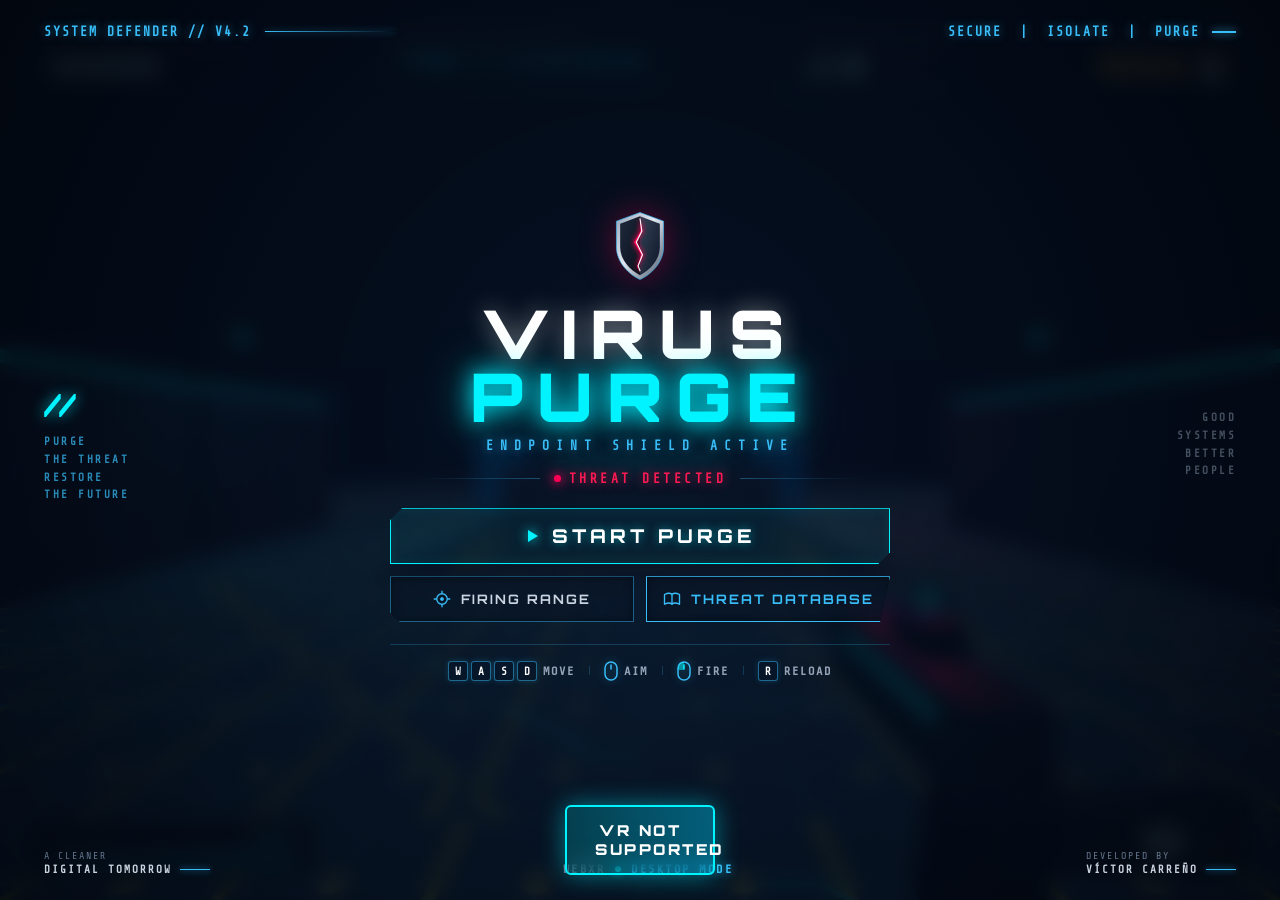
==== experiencias/shooter/index.html @ 65bcb958 "feat: Unificar las 3 experiencias en subdirectorios locales (/experiencias/) para navegacion instant" ====
<!DOCTYPE html>
<html lang="es">
  <head>
    <meta charset="UTF-8" />
    <meta name="viewport" content="width=device-width, initial-scale=1.0" />
    <title>VIRUS PURGE - Cybersecurity Arcade FPS</title>

    <!-- Favicon & App Icons -->
    <link rel="icon" type="image/png" sizes="32x32" href="favicon-32x32.png" />
    <link rel="icon" type="image/png" sizes="16x16" href="favicon-16x16.png" />
    <link rel="icon" type="image/png" href="favicon.png" />
    <link rel="apple-touch-icon" sizes="180x180" href="apple-touch-icon.png" />
    <link rel="manifest" href="manifest.webmanifest" />

    <!-- Meta Tags para PWA y Guardar en Menú / Escritorio de Meta Quest -->
    <meta name="theme-color" content="#060f1c" />
    <meta name="apple-mobile-web-app-capable" content="yes" />
    <meta name="apple-mobile-web-app-status-bar-style" content="black-translucent" />
    <meta name="apple-mobile-web-app-title" content="VIRUS PURGE" />
    <meta name="application-name" content="VIRUS PURGE" />
    <meta name="mobile-web-app-capable" content="yes" />

    <!-- Anti-cache meta tags para evitar que Safari / navegadores queden con CSS viejo -->
    <meta http-equiv="Cache-Control" content="no-cache, no-store, must-revalidate" />
    <meta http-equiv="Pragma" content="no-cache" />
    <meta http-equiv="Expires" content="0" />

    <!-- Open Graph (Meta Quest Browser Feed & Social Preview) -->
    <meta property="og:title" content="VIRUS PURGE // WebXR Cyber Defense FPS" />
    <meta property="og:description" content="Videojuego FPS arcade de ciberseguridad en WebXR para Meta Quest y PC" />
    <meta property="og:image" content="icon-512.png" />
    <meta property="og:type" content="website" />

    <link rel="preconnect" href="https://fonts.googleapis.com">
    <link rel="preconnect" href="https://fonts.gstatic.com" crossorigin>
    <link href="https://fonts.googleapis.com/css2?family=Orbitron:wght@400;700;900&family=Rajdhani:wght@500;600;700&family=Share+Tech+Mono&display=swap" rel="stylesheet">
    <script type="module" crossorigin src="./assets/index-Dz22OVI8.js"></script>
    <link rel="stylesheet" crossorigin href="./assets/index--z8WGKIP.css">
  </head>
  <body>
    <!-- 3D Canvas Container -->
    <div id="game-container"></div>

    <!-- PC Crosshair & Hitmarker -->
    <div id="crosshair-container">
      <div class="crosshair-dot"></div>
      <div class="crosshair-line top"></div>
      <div class="crosshair-line bottom"></div>
      <div class="crosshair-line left"></div>
      <div class="crosshair-line right"></div>
      <div id="hitmarker" class="hitmarker">
        <div class="hm-line tl"></div>
        <div class="hm-line tr"></div>
        <div class="hm-line bl"></div>
        <div class="hm-line br"></div>
      </div>
    </div>

    <!-- Boss Health Bar (Hidden by default, shown in Boss Phase) -->
    <div id="boss-hud" class="boss-hud hidden">
      <div class="boss-title-row">
        <span class="boss-badge">AMENAZA CRÍTICA NIVEL 5</span>
        <span id="boss-name" class="boss-name">RANSOMWARE.LOCKBIT.CORE</span>
        <span id="boss-percent" class="boss-percent">100%</span>
      </div>
      <div class="boss-bar-container">
        <div id="boss-bar-fill" class="boss-bar-fill"></div>
      </div>
    </div>

    <!-- Cyber HUD Overlay -->
    <div id="hud">
      <!-- Top Status Bar -->
      <div class="hud-top">
        <div class="hud-box score-box">
          <span class="hud-label">PUNTUACIÓN DE PURGA</span>
          <span id="score-display" class="hud-value">00000</span>
        </div>
        <div class="hud-box wave-box">
          <span class="hud-label">SECTOR DEL SISTEMA</span>
          <span id="wave-display" class="hud-value cyber-glow">FASE 1 // L1/L2 CACHE</span>
        </div>
        <div class="hud-box combo-box">
          <span class="hud-label">MULTIPLICADOR</span>
          <span id="combo-display" class="hud-value">x1.0</span>
        </div>
        <div class="hud-box bits-box">
          <span class="hud-label">DATA BITS</span>
          <span id="bits-display" class="hud-value cyber-bits">0000 💾</span>
        </div>
      </div>

      <!-- Center floating alerts (Headshot, Combo, Wave Clear) -->
      <div id="combat-alerts"></div>

      <!-- Bottom Status Bar -->
      <div class="hud-bottom">
        <!-- Health Section -->
        <div class="hud-box health-box">
          <div class="hud-label-group">
            <span class="hud-label">INTEGRIDAD DEL NÚCLEO</span>
            <span id="health-text" class="hud-label-val">100%</span>
          </div>
          <div class="bar-container">
            <div id="health-bar" class="bar-fill"></div>
          </div>
        </div>

        <!-- Weapon / Ammo Section -->
        <div class="hud-box ammo-box">
          <div class="weapon-name">ANTIVIRUS CANNON // V1</div>
          <div class="ammo-counter">
            <span id="ammo-current" class="ammo-current">12</span>
            <span class="ammo-separator">/</span>
            <span id="ammo-max" class="ammo-max">12</span>
          </div>
          <div id="reload-indicator" class="reload-indicator">RECARGANDO BÚFER [R]</div>
        </div>
      </div>
    </div>

    <!-- Antivirus "SYSTEM DEFENDER" Main Menu Overlay -->
    <div id="overlay" class="overlay main-menu-overlay">
      <!-- Top Status Bar -->
      <header class="menu-top-bar">
        <div class="menu-top-left">
          <span class="hud-mono-tag">SYSTEM DEFENDER // v4.2</span>
          <span class="hud-accent-line"></span>
        </div>
        <div class="menu-top-right">
          <span class="hud-mono-tag">SECURE &nbsp;|&nbsp; ISOLATE &nbsp;|&nbsp; PURGE</span>
          <span class="hud-accent-dash"></span>
        </div>
      </header>

      <!-- Center Content & Decals Layout -->
      <main class="menu-center-container">
        <!-- Left Flank Decal -->
        <aside class="menu-flank flank-left">
          <div class="flank-slashes">//</div>
          <div class="flank-text">
            PURGE<br />
            THE THREAT<br />
            RESTORE<br />
            THE FUTURE
          </div>
        </aside>

        <!-- Main Hero & Interactive Interface -->
        <section class="menu-hero-card">
          <!-- Cyber Shield Emblem with Crimson Core -->
          <div class="shield-emblem">
            <svg class="shield-svg" viewBox="0 0 100 120" width="62" height="76" fill="none" xmlns="http://www.w3.org/2000/svg">
              <defs>
                <linearGradient id="shieldRimGrad" x1="0%" y1="0%" x2="100%" y2="100%">
                  <stop offset="0%" stop-color="#94a3b8"/>
                  <stop offset="45%" stop-color="#e2e8f0"/>
                  <stop offset="100%" stop-color="#475569"/>
                </linearGradient>
                <linearGradient id="shieldFaceL" x1="0%" y1="0%" x2="100%" y2="100%">
                  <stop offset="0%" stop-color="#1e293b"/>
                  <stop offset="100%" stop-color="#0a101d"/>
                </linearGradient>
                <linearGradient id="shieldFaceR" x1="0%" y1="0%" x2="100%" y2="100%">
                  <stop offset="0%" stop-color="#334155"/>
                  <stop offset="100%" stop-color="#0f172a"/>
                </linearGradient>
                <filter id="crimsonGlow" x="-50%" y="-50%" width="200%" height="200%">
                  <feGaussianBlur in="SourceGraphic" stdDeviation="4" result="blur"/>
                  <feMerge>
                    <feMergeNode in="blur"/>
                    <feMergeNode in="blur"/>
                    <feMergeNode in="SourceGraphic"/>
                  </feMerge>
                </filter>
              </defs>
              <!-- Outer Metallic Rim -->
              <path d="M50 6 L88 20 V62 C88 86 68 106 50 114 C32 106 12 86 12 62 V20 Z" fill="url(#shieldRimGrad)" stroke="#38bdf8" stroke-width="1.5" stroke-opacity="0.7"/>
              <!-- Left Facet -->
              <path d="M50 12 L18 24 V62 C18 82 34 99 50 107 V12 Z" fill="url(#shieldFaceL)"/>
              <!-- Right Facet -->
              <path d="M50 12 L82 24 V62 C82 82 66 99 50 107 V12 Z" fill="url(#shieldFaceR)"/>
              <!-- Red Core Breach Slash -->
              <path d="M50 14 L54 36 L43 54 L55 74 L46 94 L50 104 L45 94 L52 74 L40 54 L51 36 Z" fill="#ff0055" filter="url(#crimsonGlow)"/>
              <path d="M50 16 L53 36 L44 54 L54 74 L47 92 L50 100" stroke="#ffffff" stroke-width="1.8" stroke-linecap="round"/>
            </svg>
          </div>

          <!-- Game Title -->
          <div class="menu-title-block">
            <h1 class="game-title">
              <span class="title-virus">VIRUS</span>
              <span class="title-purge">PURGE</span>
            </h1>
            <div class="menu-subtitle">ENDPOINT SHIELD ACTIVE</div>
          </div>

          <!-- Threat Detected Warning Line -->
          <div class="threat-detected-container">
            <span class="threat-hairline left"></span>
            <div class="threat-badge">
              <span class="threat-pulsing-dot"></span>
              <span class="threat-text">THREAT DETECTED</span>
            </div>
            <span class="threat-hairline right"></span>
          </div>

          <!-- Action Buttons Group -->
          <div class="menu-actions-stack">
            <!-- Primary Action: START PURGE -->
            <button id="start-btn" class="cyber-btn-primary">
              <span class="corner-tick-tl">1"</span>
              <svg class="play-svg-icon" width="16" height="16" viewBox="0 0 16 16" fill="none">
                <polygon points="4,2 14,8 4,14" fill="#00f3ff"/>
              </svg>
              <span class="btn-text">START PURGE</span>
              <span class="corner-tick-br"></span>
            </button>

            <!-- Secondary Actions Row: FIRING RANGE + THREAT DATABASE -->
            <div class="secondary-btn-row">
              <button id="range-btn" class="cyber-btn-secondary left-cut">
                <svg class="sec-svg-icon" width="18" height="18" viewBox="0 0 24 24" fill="none">
                  <circle cx="12" cy="12" r="7" stroke="#38bdf8" stroke-width="1.8"/>
                  <circle cx="12" cy="12" r="2" fill="#38bdf8"/>
                  <line x1="12" y1="1" x2="12" y2="5" stroke="#38bdf8" stroke-width="1.8"/>
                  <line x1="12" y1="19" x2="12" y2="23" stroke="#38bdf8" stroke-width="1.8"/>
                  <line x1="1" y1="12" x2="5" y2="12" stroke="#38bdf8" stroke-width="1.8"/>
                  <line x1="19" y1="12" x2="23" y2="12" stroke="#38bdf8" stroke-width="1.8"/>
                </svg>
                <span class="btn-text">FIRING RANGE</span>
              </button>

              <button id="wiki-btn" class="cyber-btn-secondary right-cut wiki-trigger-btn">
                <svg class="sec-svg-icon" width="18" height="18" viewBox="0 0 24 24" fill="none">
                  <path d="M2 6 C6 4 10 4 12 6 C14 4 18 4 22 6 V19 C18 17 14 17 12 19 C10 17 6 17 2 19 Z" stroke="#38bdf8" stroke-width="1.8" stroke-linejoin="round"/>
                  <line x1="12" y1="6" x2="12" y2="19" stroke="#38bdf8" stroke-width="1.8"/>
                </svg>
                <span class="btn-text">THREAT DATABASE</span>
              </button>
            </div>
          </div>

          <!-- Controls Ribbon -->
          <div class="menu-controls-ribbon">
            <div class="ctrl-group">
              <div class="keycap-row">
                <kbd>W</kbd><kbd>A</kbd><kbd>S</kbd><kbd>D</kbd>
              </div>
              <span class="ctrl-lbl">MOVE</span>
            </div>
            <span class="ctrl-pipe">|</span>
            <div class="ctrl-group">
              <svg class="mouse-svg" width="14" height="20" viewBox="0 0 14 20" fill="none">
                <rect x="1" y="1" width="12" height="18" rx="6" stroke="#38bdf8" stroke-width="1.5"/>
                <path d="M7 4V8" stroke="#38bdf8" stroke-width="1.5" stroke-linecap="round"/>
              </svg>
              <span class="ctrl-lbl">AIM</span>
            </div>
            <span class="ctrl-pipe">|</span>
            <div class="ctrl-group">
              <svg class="mouse-svg" width="14" height="20" viewBox="0 0 14 20" fill="none">
                <rect x="1" y="1" width="12" height="18" rx="6" stroke="#38bdf8" stroke-width="1.5"/>
                <path d="M1 7 C1 3.68 3.68 1 7 1 V9 H1 Z" fill="rgba(0, 243, 255, 0.5)"/>
                <path d="M7 4V8" stroke="#00f3ff" stroke-width="1.5" stroke-linecap="round"/>
              </svg>
              <span class="ctrl-lbl">FIRE</span>
            </div>
            <span class="ctrl-pipe">|</span>
            <div class="ctrl-group">
              <kbd>R</kbd>
              <span class="ctrl-lbl">RELOAD</span>
            </div>
          </div>
        </section>

        <!-- Right Flank Decal -->
        <aside class="menu-flank flank-right">
          <div class="flank-text align-right">
            GOOD<br />
            SYSTEMS<br />
            BETTER<br />
            PEOPLE
          </div>
        </aside>
      </main>

      <!-- Bottom Footer Bar -->
      <footer class="menu-footer-bar">
        <div class="footer-block-left">
          <span class="footer-line-1">A CLEANER</span>
          <span class="footer-line-2">DIGITAL TOMORROW <span class="footer-accent-line"></span></span>
        </div>
        <div class="footer-block-center">
          <span class="footer-tag">WEBXR</span>
          <span class="footer-dot"></span>
          <span class="footer-tag highlight">DESKTOP MODE</span>
        </div>
        <div class="footer-block-right">
          <span class="footer-line-1">DEVELOPED BY</span>
          <span class="footer-line-2">VÍCTOR CARREÑO <span class="footer-accent-line"></span></span>
        </div>
      </footer>
    </div>

    <!-- Cyber Store Overlay for Desktop -->
    <div id="store-overlay" class="overlay hidden">
      <div class="overlay-card store-card">
        <div class="cyber-header">
          <div class="antivirus-icon">🛒</div>
          <div>
            <div class="cyber-badge">MERCADO NEGRO DEL KERNEL // ACCESO CONCEDIDO</div>
            <h2 class="game-title" style="font-size: 2.2rem; margin: 0;">CYBER STORE</h2>
          </div>
        </div>
        <div class="store-balance-row">
          <span>SALDO DISPONIBLE:</span>
          <span id="store-bits-display" class="highlight-bits">0000 💾 BITS</span>
        </div>
        <div id="store-items-container" class="store-grid">
          <!-- Tarjetas de mejoras y armas generadas por JS -->
        </div>
        <button id="store-continue-btn" class="cyber-button pulse-btn" style="margin-top: 18px; width: 100%;">
          <span class="btn-text">🚀 CONTINUAR PURGA // SIGUIENTE FASE</span>
        </button>
      </div>
    </div>

    <!-- Cyber Wiki Overlay for Desktop -->
    <div id="wiki-overlay" class="overlay hidden">
      <div class="overlay-card wiki-card">
        <div class="cyber-header">
          <div class="antivirus-icon">📖</div>
          <div style="flex: 1;">
            <div class="cyber-badge">BASE DE CONOCIMIENTO // ENDPOINT THREAT DATABASE v4.2</div>
            <h2 class="game-title" style="font-size: 1.9rem; margin: 0;">CYBER WIKI & MANUAL</h2>
          </div>
          <button id="wiki-close-btn" class="wiki-close-btn">✕ CERRAR</button>
        </div>

        <!-- Tabs de Navegación -->
        <div class="wiki-tabs">
          <button class="wiki-tab-btn active" data-tab="mobs">👾 CIBERAMENAZAS (MOBS)</button>
          <button class="wiki-tab-btn" data-tab="weapons">🔫 ARSENAL (ARMAS)</button>
          <button class="wiki-tab-btn" data-tab="mechanics">⚙️ SISTEMA & PUNTOS CRÍTICOS</button>
        </div>

        <!-- Pestaña 1: Mobs -->
        <div id="wiki-tab-mobs" class="wiki-tab-content active">
          <!-- Drone -->
          <div class="wiki-item-card">
            <div class="wiki-item-header">
              <span class="wiki-item-title">🔍 VIRUS.RECON.DRONE // V-01</span>
              <span class="wiki-item-badge blue">NIVEL 1 // ENJAMBRE AÉREO</span>
            </div>
            <div class="wiki-stat-grid">
              <div class="wiki-stat"><span class="stat-lbl">SALUD (HP):</span> <span class="stat-val">80 HP</span></div>
              <div class="wiki-stat"><span class="stat-lbl">VELOCIDAD:</span> <span class="stat-val">2.4 m/s</span></div>
              <div class="wiki-stat"><span class="stat-lbl">DAÑO:</span> <span class="stat-val">10</span></div>
              <div class="wiki-stat"><span class="stat-lbl">COMPORTAMIENTO:</span> <span class="stat-val">Vuelo oscilante senoidal</span></div>
            </div>
            <p class="wiki-item-desc">
              Sondas voladoras no tripuladas que se desplazan en enjambre. Realizan movimientos continuos de cabeceo y balanceo lateral para dificultar el blanco mientras se aproximan al núcleo.
            </p>
            <div class="wiki-weakness-box">
              <span class="weakness-title">🎯 PUNTO DÉBIL / HEADSHOT:</span>
              <span class="weakness-text">Sensor óptico frontal (ojo azul central). Un impacto certero aquí inflige <strong>2.5x de daño crítico</strong> (100 de daño con el Cañón V1, destrucción instantánea).</span>
            </div>
          </div>

          <!-- Gusano -->
          <div class="wiki-item-card">
            <div class="wiki-item-header">
              <span class="wiki-item-title">⚡ WORM.WIN32.REPLICATOR // W-02</span>
              <span class="wiki-item-badge purple">NIVEL 2 // INVASOR RASTRERO</span>
            </div>
            <div class="wiki-stat-grid">
              <div class="wiki-stat"><span class="stat-lbl">SALUD (HP):</span> <span class="stat-val">50 HP</span></div>
              <div class="wiki-stat"><span class="stat-lbl">VELOCIDAD:</span> <span class="stat-val">3.8 m/s (RÁPIDO)</span></div>
              <div class="wiki-stat"><span class="stat-lbl">DAÑO:</span> <span class="stat-val">8</span></div>
              <div class="wiki-stat"><span class="stat-lbl">COMPORTAMIENTO:</span> <span class="stat-val">Curva ondulante en 'S'</span></div>
            </div>
            <p class="wiki-item-desc">
              Gusano informático biomecánico que repta a ras del suelo a gran velocidad. Se desplaza en zigzag y genera oscilaciones para evitar disparos en línea recta. Si se acerca demasiado, te infecta en segundos.
            </p>
            <div class="wiki-weakness-box">
              <span class="weakness-title">🎯 PUNTO DÉBIL / HEADSHOT:</span>
              <span class="weakness-text">Nodo cefálico frontal (cabeza). Aunque su movimiento es errático, calcular su curva en 'S' y dispararle a la cabeza lo vaporiza inmediatamente.</span>
            </div>
          </div>

          <!-- Tanque Trojan -->
          <div class="wiki-item-card">
            <div class="wiki-item-header">
              <span class="wiki-item-title">🛡️ TROJAN.DROPPER.CARRIER // T-03</span>
              <span class="wiki-item-badge orange">NIVEL 3 // TANQUE BLINDADO</span>
            </div>
            <div class="wiki-stat-grid">
              <div class="wiki-stat"><span class="stat-lbl">SALUD (HP):</span> <span class="stat-val">180 HP</span></div>
              <div class="wiki-stat"><span class="stat-lbl">VELOCIDAD:</span> <span class="stat-val">1.6 m/s</span></div>
              <div class="wiki-stat"><span class="stat-lbl">DAÑO:</span> <span class="stat-val">18</span></div>
              <div class="wiki-stat"><span class="stat-lbl">DEFENSA:</span> <span class="stat-val">ESCUDO 80% FRONTAL</span></div>
            </div>
            <p class="wiki-item-desc">
              Unidad oruga pesada con chasis blindado y cañón frontal. Avanza directamente hacia el usuario proyectando un escudo de firewall holográfico (svchost.exe) que <strong>absorbe el 80% de todo el daño que reciba de frente</strong>.
            </p>
            <div class="wiki-weakness-box critical">
              <span class="weakness-title">⚠️ VULNERABILIDAD CRÍTICA (NÚCLEO TRASERO):</span>
              <span class="weakness-text">Su punto crítico es el <strong>núcleo azul expuesto en la parte trasera</strong> del chasis. Muévete en círculo, esquiva su avance frontal o flanquéalo para impactar el motor trasero con <strong>daño crítico x2.5</strong>.</span>
            </div>
          </div>

          <!-- Boss Ransomware -->
          <div class="wiki-item-card">
            <div class="wiki-item-header">
              <span class="wiki-item-title">☣️ RANSOMWARE.LOCKBIT.CORE // R-BOSS</span>
              <span class="wiki-item-badge red">NIVEL 5 // JEFE DE KERNEL</span>
            </div>
            <div class="wiki-stat-grid">
              <div class="wiki-stat"><span class="stat-lbl">SALUD (HP):</span> <span class="stat-val">850 HP</span></div>
              <div class="wiki-stat"><span class="stat-lbl">DEFENSA:</span> <span class="stat-val">Barrera Hexagonal Giratoria</span></div>
              <div class="wiki-stat"><span class="stat-lbl">HABILIDAD:</span> <span class="stat-val">Invocación de Esbirros</span></div>
              <div class="wiki-stat"><span class="stat-lbl">MODO FURIA:</span> <span class="stat-val">Velocidad aumentada a &lt;35% HP</span></div>
            </div>
            <p class="wiki-item-desc">
              Super-entidad hostil que cifra los sectores de la memoria central. Está protegida por anillos reflectantes que giran desviando proyectiles, e invoca periódicamente refuerzos de drones y gusanos. Al caer bajo el 35% de vida entra en sobrecarga de furia (Enrage).
            </p>
            <div class="wiki-weakness-box">
              <span class="weakness-title">🎯 TÁCTICA DE PURGA:</span>
              <span class="weakness-text">Apunta al núcleo central aprovechando los huecos de rotación del escudo. Cuando entre en modo furia, mantén la distancia y vacía cargadores continuos de SMG o Escopeta para finiquitarlo.</span>
            </div>
          </div>
        </div>

        <!-- Pestaña 2: Armas -->
        <div id="wiki-tab-weapons" class="wiki-tab-content">
          <!-- Antivirus Cannon -->
          <div class="wiki-item-card">
            <div class="wiki-item-header">
              <span class="wiki-item-title">🔫 ANTIVIRUS CANNON // V1</span>
              <span class="wiki-item-badge cyan">ARMA BASE // PISTOLA DE PRECISIÓN</span>
            </div>
            <div class="wiki-stat-grid">
              <div class="wiki-stat"><span class="stat-lbl">DAÑO BASE:</span> <span class="stat-val">40</span></div>
              <div class="wiki-stat"><span class="stat-lbl">HEADSHOT:</span> <span class="stat-val">100 (2.5x)</span></div>
              <div class="wiki-stat"><span class="stat-lbl">CADENCIA:</span> <span class="stat-val">0.18s (~330 RPM)</span></div>
              <div class="wiki-stat"><span class="stat-lbl">CARGADOR:</span> <span class="stat-val">12 rondas</span></div>
              <div class="wiki-stat"><span class="stat-lbl">RECARGA:</span> <span class="stat-val">1.2 segundos</span></div>
              <div class="wiki-stat"><span class="stat-lbl">MIRA LÁSER:</span> <span class="stat-val" style="color: #00f3ff;">Cyan Neón (#00f3ff)</span></div>
            </div>
            <p class="wiki-item-desc">
              Arma de mano reglamentaria del Endpoint Shield. Dispara pulsos de plasma binario con extrema precisión balística sin dispersión. Es la herramienta por excelencia para tiros a la cabeza a media y larga distancia.
            </p>
          </div>

          <!-- Scatter Shotgun -->
          <div class="wiki-item-card">
            <div class="wiki-item-header">
              <span class="wiki-item-title">💥 SCATTER SHOTGUN // PURGE SPREAD</span>
              <span class="wiki-item-badge amber">TIENDA (50 BITS) // CONTROL DE MASAS</span>
            </div>
            <div class="wiki-stat-grid">
              <div class="wiki-stat"><span class="stat-lbl">DAÑO:</span> <span class="stat-val">132 (22 x 6 perdigones)</span></div>
              <div class="wiki-stat"><span class="stat-lbl">CRÍTICO:</span> <span class="stat-val">2.0x por perdigón</span></div>
              <div class="wiki-stat"><span class="stat-lbl">CADENCIA:</span> <span class="stat-val">0.55s</span></div>
              <div class="wiki-stat"><span class="stat-lbl">CARGADOR:</span> <span class="stat-val">8 cartuchos</span></div>
              <div class="wiki-stat"><span class="stat-lbl">RECARGA:</span> <span class="stat-val">1.5 segundos</span></div>
              <div class="wiki-stat"><span class="stat-lbl">MIRA LÁSER:</span> <span class="stat-val" style="color: #f59e0b;">Ámbar Balístico (#f59e0b)</span></div>
            </div>
            <p class="wiki-item-desc">
              Escopeta de dispersión electromagnética que expulsa 6 perdigones de alta energía en abanico horizontal. Devastadora para aniquilar múltiples gusanos rastreros de un solo cartucho o frenar en seco cualquier enemigo cercano.
            </p>
          </div>

          <!-- Plasma SMG -->
          <div class="wiki-item-card">
            <div class="wiki-item-header">
              <span class="wiki-item-title">⚡ PLASMA SMG // RAPID DEFENDER</span>
              <span class="wiki-item-badge magenta">TIENDA (80 BITS) // ALTO DPS CONTINUO</span>
            </div>
            <div class="wiki-stat-grid">
              <div class="wiki-stat"><span class="stat-lbl">DAÑO BASE:</span> <span class="stat-val">22</span></div>
              <div class="wiki-stat"><span class="stat-lbl">HEADSHOT:</span> <span class="stat-val">48 (2.2x)</span></div>
              <div class="wiki-stat"><span class="stat-lbl">CADENCIA:</span> <span class="stat-val">0.085s (~700 RPM)</span></div>
              <div class="wiki-stat"><span class="stat-lbl">CARGADOR:</span> <span class="stat-val">36 rondas</span></div>
              <div class="wiki-stat"><span class="stat-lbl">RECARGA:</span> <span class="stat-val">1.1 segundos (Ultrarrápida)</span></div>
              <div class="wiki-stat"><span class="stat-lbl">MIRA LÁSER:</span> <span class="stat-val" style="color: #ec4899;">Magenta Neón (#ec4899)</span></div>
            </div>
            <p class="wiki-item-desc">
              Subfusil automático de alta cadencia de plasma ionizado. Descarga una ráfaga sostenida de 700 balas por minuto con recargas instantáneas. La mejor opción para flanquear al tanque y pulverizar al Boss rápidamente.
            </p>
          </div>
        </div>

        <!-- Pestaña 3: Mecánicas -->
        <div id="wiki-tab-mechanics" class="wiki-tab-content">
          <div class="wiki-item-card">
            <div class="wiki-item-header">
              <span class="wiki-item-title">🎯 SISTEMA DE IMPACTOS CRÍTICOS & PUNTOS DÉBILES</span>
            </div>
            <p class="wiki-item-desc">
              Los impactos en zonas vitales multiplican el daño entre <strong>2.0x y 2.5x</strong>, activan un retículo dorado especial (hitmarker) y emiten una alerta sonora instantánea:
            </p>
            <ul class="wiki-list">
              <li><strong>Virus Recon Drone:</strong> Sensor óptico central.</li>
              <li><strong>Worm Replicator:</strong> Nodo de cabeza frontal.</li>
              <li><strong>Trojan Carrier:</strong> Núcleo motor trasero (el frente está blindado al 80%).</li>
              <li><strong>Ransomware Boss:</strong> Núcleo central expuesto entre giros de la barrera.</li>
            </ul>
          </div>

          <div class="wiki-item-card">
            <div class="wiki-item-header">
              <span class="wiki-item-title">💾 DATA BITS & MULTIPLICADOR DE COMBO</span>
            </div>
            <p class="wiki-item-desc">
              Cada malware destruido recompensa al defensor con fragmentos de memoria <strong>Data Bits</strong>.
            </p>
            <ul class="wiki-list">
              <li>Encadenar bajas sin recibir daño incrementa el multiplicador hasta <strong>x3.0</strong>.</li>
              <li>A mayor multiplicador, obtienes más Bits y mayor puntuación final.</li>
              <li>Recibir daño resetea el multiplicador a x1.0.</li>
            </ul>
          </div>

          <div class="wiki-item-card">
            <div class="wiki-item-header">
              <span class="wiki-item-title">🛒 TIENDA DEL KERNEL & MEJORAS</span>
            </div>
            <p class="wiki-item-desc">
              Al superar un sector, invierte tus Data Bits en la <strong>Cyber Store</strong>:
            </p>
            <ul class="wiki-list">
              <li><strong>Sobretensión de Plasma:</strong> +15% de daño con todas las armas por nivel.</li>
              <li><strong>Overclock de Búfer:</strong> -20% de tiempo de recarga por nivel.</li>
              <li><strong>Blindaje de Kernel:</strong> +25 HP de vida máxima por nivel.</li>
              <li><strong>Desbloqueo de Armas:</strong> Adquiere la Escopeta y el SMG para usarlos cuando quieras.</li>
            </ul>
          </div>
        </div>
      </div>
    </div>

    <!-- Damage Screen Flash Vignette -->
    <div id="damage-vignette"></div>

  </body>
</html>
---- experiencias/shooter/assets/index--z8WGKIP.css ----
:root{--primary-cyan: #00f3ff;--primary-cyan-dim: rgba(0, 243, 255, .3);--accent-crimson: #ff0055;--accent-crimson-dim: rgba(255, 0, 85, .3);--accent-gold: #fbbf24;--accent-purple: #c026d3;--bg-dark: #070a12;--panel-bg: rgba(10, 16, 28, .82);--panel-border: rgba(0, 243, 255, .35);--font-display: "Orbitron", -apple-system, BlinkMacSystemFont, sans-serif;--font-hud: "Rajdhani", monospace, sans-serif;--font-mono: "Share Tech Mono", monospace}*{margin:0;padding:0;box-sizing:border-box;user-select:none}body,html{width:100%;height:100%;overflow:hidden;background-color:var(--bg-dark);font-family:var(--font-hud);color:#fff}#game-container{width:100%;height:100%;position:absolute;top:0;left:0;z-index:1}#VRButton,#vr-button-meta{position:fixed!important;bottom:25px!important;left:50%!important;transform:translate(-50%)!important;z-index:9999!important;background:linear-gradient(90deg,#00f3ff33,#00d2ff66)!important;border:2px solid var(--primary-cyan)!important;color:#fff!important;font-family:var(--font-display)!important;font-size:15px!important;font-weight:900!important;letter-spacing:2.5px!important;padding:14px 28px!important;border-radius:6px!important;cursor:pointer!important;backdrop-filter:blur(10px)!important;box-shadow:0 0 25px #00f3ff73!important;animation:vr-pulse 2s infinite alternate!important;text-transform:uppercase!important;opacity:1!important}#VRButton:hover,#vr-button-meta:hover{background:linear-gradient(90deg,#00d2ff,#00f3ff)!important;color:#050a14!important;box-shadow:0 0 35px var(--primary-cyan)!important}@keyframes vr-pulse{0%{box-shadow:0 0 15px #00f3ff4d;border-color:#00f3ff99}to{box-shadow:0 0 32px #00f3ffd9;border-color:#00f3ff}}#crosshair-container{position:absolute;top:50%;left:50%;transform:translate(-50%,-50%);pointer-events:none;z-index:10;width:32px;height:32px}.crosshair-dot{position:absolute;top:50%;left:50%;width:4px;height:4px;background:var(--primary-cyan);box-shadow:0 0 6px var(--primary-cyan);border-radius:50%;transform:translate(-50%,-50%)}.crosshair-line{position:absolute;background:var(--primary-cyan-dim);box-shadow:0 0 4px var(--primary-cyan-dim)}.crosshair-line.top{width:2px;height:8px;top:0;left:15px}.crosshair-line.bottom{width:2px;height:8px;bottom:0;left:15px}.crosshair-line.left{width:8px;height:2px;left:0;top:15px}.crosshair-line.right{width:8px;height:2px;right:0;top:15px}.hitmarker{position:absolute;top:0;left:0;width:32px;height:32px;opacity:0;transform:scale(.8) rotate(45deg);transition:opacity .05s ease-out,transform .05s ease-out}.hitmarker.active{opacity:1;transform:scale(1.15) rotate(45deg)}.hitmarker.headshot .hm-line{background:var(--accent-crimson);box-shadow:0 0 8px var(--accent-crimson)}.hm-line{position:absolute;background:#fff;box-shadow:0 0 6px #fff}.hm-line.tl{top:2px;left:14px;width:4px;height:7px}.hm-line.tr{bottom:2px;left:14px;width:4px;height:7px}.hm-line.bl{left:2px;top:14px;height:4px;width:7px}.hm-line.br{right:2px;top:14px;height:4px;width:7px}.boss-hud{position:absolute;top:16px;left:50%;transform:translate(-50%);width:550px;max-width:90%;z-index:9;background:#0f172ae6;border:1px solid rgba(255,0,85,.5);box-shadow:0 0 25px #ff00554d;padding:10px 18px;border-radius:4px;transition:opacity .3s ease}.boss-hud.hidden{display:none}.boss-title-row{display:flex;justify-content:space-between;align-items:center;margin-bottom:6px}.boss-badge{font-family:var(--font-display);font-size:10px;letter-spacing:2px;color:var(--accent-crimson);background:#ff005526;padding:2px 6px;border:1px solid rgba(255,0,85,.4)}.boss-name{font-family:var(--font-display);font-size:13px;font-weight:700;letter-spacing:1.5px;color:#fff}.boss-percent{font-family:var(--font-display);font-size:13px;font-weight:700;color:var(--accent-crimson)}.boss-bar-container{width:100%;height:10px;background:#ffffff1a;border:1px solid rgba(255,0,85,.4);overflow:hidden}.boss-bar-fill{width:100%;height:100%;background:linear-gradient(90deg,#f05,#fa0);box-shadow:0 0 12px var(--accent-crimson);transition:width .15s ease-out}#hud{position:absolute;top:0;left:0;width:100%;height:100%;z-index:5;pointer-events:none;display:flex;flex-direction:column;justify-content:space-between;padding:24px 32px}.hud-top{display:flex;justify-content:space-between;align-items:flex-start}.hud-bottom{display:flex;justify-content:space-between;align-items:flex-end}.hud-box{background:var(--panel-bg);border:1px solid var(--panel-border);backdrop-filter:blur(8px);padding:10px 18px;clip-path:polygon(10px 0,100% 0,100% calc(100% - 10px),calc(100% - 10px) 100%,0 100%,0 10px);box-shadow:0 4px 20px #0009,inset 0 0 15px #00f3ff0d}.hud-label{font-family:var(--font-display);font-size:11px;letter-spacing:2px;color:#7d9cb3;display:block;margin-bottom:2px}.hud-value{font-family:var(--font-display);font-size:24px;font-weight:700;color:#fff;letter-spacing:2px;text-shadow:0 0 10px var(--primary-cyan)}.cyber-glow{color:var(--primary-cyan);font-size:15px}.health-box{min-width:270px}.hud-label-group{display:flex;justify-content:space-between;align-items:baseline}.hud-label-val{font-family:var(--font-display);font-weight:700;font-size:14px;color:var(--primary-cyan)}.bar-container{width:100%;height:10px;background:#ffffff1a;border:1px solid rgba(0,243,255,.4);margin-top:6px;overflow:hidden}.bar-fill{width:100%;height:100%;background:linear-gradient(90deg,#00b0ff,var(--primary-cyan));box-shadow:0 0 10px var(--primary-cyan);transition:width .15s ease-out}.bar-fill.danger{background:linear-gradient(90deg,#f05,#f50);box-shadow:0 0 12px #f05}.ammo-box{min-width:220px;text-align:right}.weapon-name{font-family:var(--font-display);font-size:12px;color:#8faec5;letter-spacing:1.5px;margin-bottom:4px}.ammo-counter{font-family:var(--font-display);display:flex;justify-content:flex-end;align-items:baseline;gap:4px}.ammo-current{font-size:38px;font-weight:900;color:#fff;text-shadow:0 0 12px var(--primary-cyan)}.ammo-current.low{color:var(--accent-crimson);text-shadow:0 0 12px var(--accent-crimson);animation:pulse-low .6s infinite alternate}@keyframes pulse-low{0%{opacity:.6}to{opacity:1}}.ammo-separator{font-size:20px;color:#526f84}.ammo-max{font-size:20px;color:#7d9cb3}.reload-indicator{font-family:var(--font-display);font-size:11px;letter-spacing:1px;color:var(--accent-gold);margin-top:4px;display:none;animation:pulse-reload .5s infinite alternate}@keyframes pulse-reload{0%{opacity:.4}to{opacity:1}}#combat-alerts{position:absolute;top:38%;left:50%;transform:translate(-50%,-50%);pointer-events:none;display:flex;flex-direction:column;align-items:center;gap:8px}.combat-tag{font-family:var(--font-display);font-size:18px;font-weight:900;letter-spacing:2px;padding:5px 14px;border-radius:4px;animation:float-up .9s forwards cubic-bezier(.1,.8,.2,1)}.combat-tag.kill{color:var(--primary-cyan);text-shadow:0 0 10px var(--primary-cyan);background:#00f3ff26;border:1px solid var(--primary-cyan-dim)}.combat-tag.headshot{color:var(--accent-crimson);font-size:21px;text-shadow:0 0 15px var(--accent-crimson);background:#f053;border:1px solid var(--accent-crimson-dim)}.combat-tag.combo{color:var(--accent-gold);font-size:20px;text-shadow:0 0 12px var(--accent-gold);background:#fbbf2426;border:1px solid rgba(251,191,36,.35)}@keyframes float-up{0%{opacity:0;transform:translateY(10px) scale(.8)}20%{opacity:1;transform:translateY(0) scale(1.1)}80%{opacity:1;transform:translateY(-20px) scale(1)}to{opacity:0;transform:translateY(-40px) scale(.9)}}#damage-vignette{position:absolute;top:0;left:0;width:100%;height:100%;pointer-events:none;z-index:8;opacity:0;background:radial-gradient(circle at center,transparent 60%,rgba(255,0,50,.5) 100%);box-shadow:inset 0 0 50px #ff0032cc;transition:opacity .1s ease-out}.overlay{position:absolute;top:0;left:0;width:100%;height:100%;background:#060a14e0;backdrop-filter:blur(14px);z-index:100;display:flex;justify-content:center;align-items:center;transition:opacity .3s ease}.overlay.hidden{opacity:0;pointer-events:none}.main-menu-overlay{background:radial-gradient(circle at 50% 46%,#061124d1,#02060ef2)!important;backdrop-filter:blur(10px);padding:24px 44px!important;display:flex!important;flex-direction:column!important;justify-content:space-between!important;align-items:stretch!important;box-sizing:border-box;overflow:hidden}.menu-top-bar{display:flex;justify-content:space-between;align-items:center;width:100%}.menu-top-left{display:flex;align-items:center;gap:14px}.hud-mono-tag{font-family:var(--font-mono);font-size:13px;font-weight:700;letter-spacing:2px;color:#38bdf8;text-shadow:0 0 10px rgba(56,189,248,.5);text-transform:uppercase}.hud-accent-line{display:inline-block;width:130px;height:1.5px;background:linear-gradient(90deg,#38bdf8,transparent);box-shadow:0 0 6px #38bdf899}.menu-top-right{display:flex;align-items:center;gap:12px}.hud-accent-dash{display:inline-block;width:24px;height:2px;background:#38bdf8;box-shadow:0 0 8px #38bdf8}.menu-center-container{display:flex;justify-content:space-between;align-items:center;width:100%;max-width:1360px;margin:0 auto;flex:1;padding:12px 0}.menu-flank{display:flex;flex-direction:column;width:180px;pointer-events:none}.flank-slashes{font-family:var(--font-display);font-size:32px;font-weight:900;color:#00f3ff;letter-spacing:-2px;margin-bottom:8px;text-shadow:0 0 14px rgba(0,243,255,.8)}.flank-text{font-family:var(--font-mono);font-size:11px;font-weight:600;letter-spacing:2.5px;line-height:1.6;color:#38bdf8;opacity:.72;text-transform:uppercase}.flank-text.align-right{text-align:right;opacity:.45;color:#94a3b8}.menu-hero-card{display:flex;flex-direction:column;align-items:center;justify-content:center;width:100%;max-width:530px;margin:0 auto;text-align:center}.shield-emblem{margin-bottom:12px;filter:drop-shadow(0 0 18px rgba(255,0,85,.4));transition:transform .3s ease}.shield-emblem:hover{transform:scale(1.05)}.menu-title-block{display:flex;flex-direction:column;align-items:center}.game-title{display:flex;flex-direction:column;align-items:center;line-height:.94;margin:0}.title-virus{font-family:var(--font-display);font-size:clamp(2.8rem,5.5vw,4.2rem);font-weight:900;letter-spacing:14px;color:#fff;text-shadow:0 0 25px rgba(255,255,255,.45)}.title-purge{font-family:var(--font-display);font-size:clamp(2.8rem,5.5vw,4.2rem);font-weight:900;letter-spacing:14px;color:#00f3ff;text-shadow:0 0 22px #00f3ff,0 0 45px rgba(0,243,255,.7)}.menu-subtitle{font-family:var(--font-mono);font-size:13px;font-weight:700;letter-spacing:7px;color:#38bdf8;text-transform:uppercase;margin-top:10px;text-shadow:0 0 10px rgba(56,189,248,.5)}.threat-detected-container{display:flex;align-items:center;justify-content:center;gap:14px;width:100%;max-width:440px;margin:18px 0 22px}.threat-hairline{flex:1;height:1px;background:linear-gradient(90deg,transparent,rgba(56,189,248,.35))}.threat-hairline.right{background:linear-gradient(90deg,rgba(56,189,248,.35),transparent)}.threat-badge{display:flex;align-items:center;gap:8px}.threat-pulsing-dot{width:7px;height:7px;background:#f05;border-radius:50%;box-shadow:0 0 10px #f05,0 0 16px #f05;animation:threat-blink 1.2s infinite alternate}@keyframes threat-blink{0%{opacity:.3;transform:scale(.75)}to{opacity:1;transform:scale(1.35)}}.threat-text{font-family:var(--font-mono);font-size:13px;font-weight:700;letter-spacing:3.5px;color:#ff1a53;text-shadow:0 0 12px rgba(255,26,83,.7)}.menu-actions-stack{display:flex;flex-direction:column;gap:12px;width:100%;max-width:500px}.cyber-btn-primary{position:relative;width:100%;height:56px;background:#00f3ff0f;border:1.5px solid #00f3ff;clip-path:polygon(12px 0%,100% 0%,100% calc(100% - 12px),calc(100% - 12px) 100%,0% 100%,0% 12px);color:#fff;display:flex;align-items:center;justify-content:center;gap:12px;cursor:pointer;outline:none;transition:all .22s cubic-bezier(.16,1,.3,1);box-shadow:0 0 18px #00f3ff40,inset 0 0 12px #00f3ff14}.cyber-btn-primary:hover{background:#00f3ff2e;border-color:#fff;box-shadow:0 0 35px #00f3ffa6,inset 0 0 20px #00f3ff40;transform:translateY(-1px)}.cyber-btn-primary:active{transform:translateY(1px)}.cyber-btn-primary .play-svg-icon{filter:drop-shadow(0 0 6px #00f3ff);transition:transform .2s}.cyber-btn-primary:hover .play-svg-icon{transform:scale(1.25);filter:drop-shadow(0 0 10px #ffffff)}.cyber-btn-primary .btn-text{font-family:var(--font-display);font-size:19px;font-weight:800;letter-spacing:4px;color:#fff;text-shadow:0 0 10px rgba(0,243,255,.5)}.corner-tick-tl{position:absolute;top:-7px;left:1px;font-family:var(--font-mono);font-size:9px;color:#00f3ff;opacity:.85;pointer-events:none}.corner-tick-br{position:absolute;bottom:1px;right:1px;width:6px;height:6px;border-right:1.5px solid #00f3ff;border-bottom:1.5px solid #00f3ff;pointer-events:none}.secondary-btn-row{display:flex;gap:12px;width:100%}.cyber-btn-secondary{flex:1;height:46px;background:#081426a6;border:1px solid rgba(56,189,248,.45);color:#cbd5e1;display:flex;align-items:center;justify-content:center;gap:10px;cursor:pointer;outline:none;transition:all .2s ease;box-shadow:inset 0 0 8px #0006}.cyber-btn-secondary.left-cut{clip-path:polygon(0 0,100% 0,100% 100%,10px 100%,0 calc(100% - 10px))}.cyber-btn-secondary.right-cut{clip-path:polygon(0 0,100% 0,calc(100% - 10px) 100%,0 100%)}.cyber-btn-secondary:hover{border-color:#00f3ff;background:#00f3ff1f;color:#fff;box-shadow:0 0 20px #00f3ff59;transform:translateY(-1px)}.cyber-btn-secondary:active{transform:translateY(1px)}.cyber-btn-secondary .sec-svg-icon{stroke:#38bdf8;transition:stroke .2s,filter .2s}.cyber-btn-secondary:hover .sec-svg-icon{stroke:#00f3ff;filter:drop-shadow(0 0 6px #00f3ff)}.cyber-btn-secondary .btn-text{font-family:var(--font-display);font-size:13px;font-weight:700;letter-spacing:2px;text-transform:uppercase}.menu-controls-ribbon{display:flex;align-items:center;justify-content:center;width:100%;max-width:500px;margin-top:22px;padding-top:16px;border-top:1px solid rgba(56,189,248,.22);gap:10px;flex-wrap:wrap}.ctrl-group{display:flex;align-items:center;gap:6px}.keycap-row{display:flex;gap:3px}.menu-controls-ribbon kbd{display:inline-flex;align-items:center;justify-content:center;min-width:20px;height:20px;padding:0 5px;background:#08162ab3;border:1px solid rgba(56,189,248,.5);border-radius:3px;font-family:var(--font-mono);font-size:11px;font-weight:700;color:#fff;box-shadow:0 0 6px #38bdf833}.ctrl-lbl{font-family:var(--font-mono);font-size:12px;font-weight:600;letter-spacing:2px;color:#94a3b8}.ctrl-pipe{color:#38bdf866;font-size:13px;margin:0 3px}.mouse-svg{filter:drop-shadow(0 0 4px rgba(56,189,248,.4))}.menu-footer-bar{display:flex;justify-content:space-between;align-items:flex-end;width:100%;font-family:var(--font-mono);font-size:11px;letter-spacing:2px;color:#94a3b8}.footer-block-left,.footer-block-right{display:flex;flex-direction:column;gap:2px}.footer-line-1{color:#64748b;font-size:10px;letter-spacing:2px;text-transform:uppercase}.footer-line-2{color:#cbd5e1;font-weight:700;letter-spacing:2px;display:flex;align-items:center;gap:8px;text-transform:uppercase}.footer-accent-line{display:inline-block;width:30px;height:1.5px;background:#38bdf8;box-shadow:0 0 6px #38bdf8}.footer-block-center{display:flex;align-items:center;gap:10px;font-family:var(--font-mono);font-size:12px;letter-spacing:2.5px}.footer-tag{color:#64748b;font-weight:600}.footer-tag.highlight{color:#38bdf8;font-weight:700;text-shadow:0 0 8px rgba(56,189,248,.6)}.footer-dot{display:inline-block;width:6px;height:6px;background:#00f3ff;border-radius:50%;box-shadow:0 0 8px #00f3ff}@media(max-width:900px){.menu-flank{display:none}.main-menu-overlay{padding:18px 20px!important}.menu-top-left .hud-accent-line{width:60px}}@media(max-width:600px){.secondary-btn-row{flex-direction:column}.cyber-btn-primary .btn-text{font-size:16px;letter-spacing:3px}.menu-controls-ribbon{gap:6px}.menu-footer-bar{flex-direction:column;align-items:center;gap:8px;text-align:center}.footer-block-left,.footer-block-right{align-items:center}}.terminal-card{background:#0d1525f2;border:1px solid rgba(0,243,255,.4);padding:34px 45px;max-width:620px;width:92%;text-align:left;box-shadow:0 0 60px #00f3ff33;clip-path:polygon(20px 0,100% 0,100% calc(100% - 20px),calc(100% - 20px) 100%,0 100%,0 20px)}.cyber-header{display:flex;align-items:center;gap:16px;margin-bottom:12px}.antivirus-icon{font-size:40px}.cyber-badge{display:inline-block;font-family:var(--font-display);font-size:11px;letter-spacing:2px;color:var(--primary-cyan);background:#00f3ff1a;padding:3px 10px;border:1px solid var(--primary-cyan-dim);margin-bottom:4px}.game-title{font-family:var(--font-display);font-size:44px;font-weight:900;letter-spacing:5px;color:#fff;text-shadow:0 0 25px var(--primary-cyan)}.subtitle{font-family:var(--font-mono);font-size:12px;color:#f87171;letter-spacing:1.5px;margin-bottom:18px}.sys-metrics-panel{background:#0006;border:1px solid rgba(255,255,255,.08);padding:12px 18px;border-radius:4px;margin-bottom:16px;display:flex;flex-direction:column;gap:8px}.metric-row{display:flex;align-items:center;font-family:var(--font-mono);font-size:12px;gap:12px}.metric-name{width:140px;color:#94a3b8}.metric-bar{flex:1;height:8px;background:#ffffff1a;overflow:hidden;border-radius:2px}.m-fill{height:100%}.m-fill.danger{background:#ef4444}.m-fill.warning{background:#f59e0b}.metric-val{width:110px;text-align:right;font-weight:700}.danger-text{color:#ef4444}.warning-text{color:#f59e0b}.threat-log{background:#0f172a99;border:1px solid rgba(239,68,68,.3);padding:12px 16px;margin-bottom:18px;font-family:var(--font-mono);font-size:12px;display:flex;flex-direction:column;gap:5px}.threat-title{color:#fbbf24;font-weight:700;letter-spacing:1px;margin-bottom:4px}.threat-item.red{color:#f87171}.threat-item.orange{color:#fb923c}.threat-item.purple{color:#e879f9}.threat-item.blue{color:#38bdf8}.controls-guide{display:flex;flex-direction:column;gap:8px;background:#0000004d;padding:14px 18px;border-radius:4px;margin-bottom:22px;border:1px solid rgba(255,255,255,.05)}.control-item{display:flex;align-items:center;gap:12px;font-size:14px;color:#cfdbe6}.control-item kbd{background:#00f3ff26;border:1px solid var(--panel-border);color:var(--primary-cyan);font-family:var(--font-display);font-weight:700;font-size:11px;padding:2px 7px;border-radius:3px;min-width:24px;text-align:center}.cyber-button{width:100%;padding:16px 24px;background:linear-gradient(90deg,#00d2ff,#00f3ff);border:none;color:#050a14;font-family:var(--font-display);font-size:17px;font-weight:900;letter-spacing:3px;cursor:pointer;position:relative;overflow:hidden;clip-path:polygon(10px 0,100% 0,100% calc(100% - 10px),calc(100% - 10px) 100%,0 100%,0 10px);transition:transform .1s,box-shadow .2s;text-align:center}.cyber-button:hover{transform:translateY(-2px);box-shadow:0 0 28px var(--primary-cyan)}.pulse-btn{animation:btn-glow 1.5s infinite alternate}@keyframes btn-glow{0%{box-shadow:0 0 10px #00f3ff66}to{box-shadow:0 0 25px #00f3ffcc}}.secondary-button{background:#081b2ee6;border:1px solid #ffaa00;color:#fa0;box-shadow:0 0 12px #ffaa0040}.secondary-button:hover{box-shadow:0 0 24px #ffaa00b3;background:#ffaa002e;color:#fff}.vr-notice{font-size:12px;letter-spacing:1px;color:#637f94;margin-top:14px;text-align:center}.cyber-bits{color:#fbbf24!important;text-shadow:0 0 10px rgba(251,191,36,.7)}.store-card{max-width:820px!important;width:90%!important}.store-balance-row{display:flex;justify-content:space-between;align-items:center;background:#0a182dd9;border:1px solid rgba(251,191,36,.4);padding:10px 18px;margin:12px 0 16px;border-radius:4px;font-family:var(--font-display);font-size:14px;letter-spacing:1.5px;color:#94a3b8}.highlight-bits{color:#fbbf24;font-weight:900;font-size:18px;text-shadow:0 0 12px rgba(251,191,36,.6)}.store-grid{display:grid;grid-template-columns:repeat(auto-fit,minmax(240px,1fr));gap:12px;max-height:48vh;overflow-y:auto;padding-right:4px}.store-item{background:#081424d9;border:1px solid rgba(0,243,255,.3);padding:14px;border-radius:4px;display:flex;flex-direction:column;justify-content:space-between;transition:all .2s ease}.store-item:hover{border-color:#00f3ff;box-shadow:0 0 16px #00f3ff40}.store-item-title{font-family:var(--font-display);font-weight:700;font-size:14px;color:#00f3ff;margin-bottom:6px}.store-item-desc{font-size:12px;color:#94a3b8;margin-bottom:12px;line-height:1.3}.store-buy-btn{padding:8px 12px;font-size:12px;font-family:var(--font-display);font-weight:700;letter-spacing:1px;background:#00f3ff26;border:1px solid #00f3ff;color:#00f3ff;cursor:pointer;border-radius:3px;transition:all .15s}.store-buy-btn:hover:not(:disabled){background:#00f3ff;color:#050a14;box-shadow:0 0 12px #00f3ff}.store-buy-btn:disabled{border-color:#475569;color:#64748b;cursor:not-allowed;background:#ffffff0d}.store-buy-btn.equipped{border-color:#10b981;color:#10b981;background:#10b98126}.developer-tag{display:inline-block;margin-top:6px;font-family:var(--font-display);font-size:13px;font-weight:700;letter-spacing:2px;color:#00f3ff;text-transform:uppercase;text-shadow:0 0 10px rgba(0,243,255,.7);border-left:3px solid #00f3ff;padding-left:10px}.author-credits-badge{margin-top:14px;padding:9px 14px;background:#00f3ff0f;border:1px solid rgba(0,243,255,.25);border-radius:4px;font-family:var(--font-mono);font-size:12px;letter-spacing:1px;color:#94a3b8;text-align:center;text-transform:uppercase;box-shadow:0 0 15px #0006 inset}.wiki-trigger-btn{border-color:#38bdf8!important;color:#38bdf8!important}.wiki-trigger-btn:hover{background:#38bdf833!important;box-shadow:0 0 20px #38bdf880!important}.wiki-card{max-width:860px!important;width:92%!important;max-height:88vh;display:flex;flex-direction:column}.wiki-close-btn{background:#ff005526;border:1px solid #ff0055;color:#f05;font-family:var(--font-display);font-weight:700;font-size:12px;letter-spacing:1.5px;padding:8px 16px;border-radius:4px;cursor:pointer;transition:all .2s}.wiki-close-btn:hover{background:#f05;color:#fff;box-shadow:0 0 15px #f05}.wiki-tabs{display:flex;gap:10px;margin:12px 0 16px;border-bottom:1px solid rgba(0,243,255,.25);padding-bottom:10px}.wiki-tab-btn{flex:1;background:#0d1b3199;border:1px solid rgba(0,243,255,.3);color:#94a3b8;font-family:var(--font-display);font-size:13px;font-weight:700;letter-spacing:1px;padding:10px 14px;border-radius:4px;cursor:pointer;transition:all .2s}.wiki-tab-btn:hover{color:#fff;border-color:#00f3ff;background:#00f3ff1f}.wiki-tab-btn.active{background:#00f3ff33;border-color:#00f3ff;color:#00f3ff;box-shadow:0 0 16px #00f3ff59}.wiki-tab-content{display:none;flex-direction:column;gap:14px;max-height:54vh;overflow-y:auto;padding-right:8px}.wiki-tab-content.active{display:flex}.wiki-tab-content::-webkit-scrollbar{width:6px}.wiki-tab-content::-webkit-scrollbar-track{background:#030a1499}.wiki-tab-content::-webkit-scrollbar-thumb{background:#00f3ff66;border-radius:3px}.wiki-tab-content::-webkit-scrollbar-thumb:hover{background:#00f3ff}.wiki-item-card{background:#081424d9;border:1px solid rgba(0,243,255,.25);border-left:4px solid #00f3ff;padding:16px;border-radius:4px;transition:all .2s ease}.wiki-item-card:hover{border-color:#00f3ff80;box-shadow:0 0 18px #00f3ff26}.wiki-item-header{display:flex;justify-content:space-between;align-items:center;margin-bottom:10px;flex-wrap:wrap;gap:8px}.wiki-item-title{font-family:var(--font-display);font-weight:700;font-size:15px;letter-spacing:1px;color:#fff}.wiki-item-badge{font-family:var(--font-mono);font-size:11px;padding:3px 8px;border-radius:3px;font-weight:700;letter-spacing:1px}.wiki-item-badge.blue{background:#38bdf826;border:1px solid #38bdf8;color:#38bdf8}.wiki-item-badge.purple{background:#c026d326;border:1px solid #c026d3;color:#e879f9}.wiki-item-badge.orange{background:#f9731626;border:1px solid #f97316;color:#fb923c}.wiki-item-badge.red{background:#ef444426;border:1px solid #ef4444;color:#f87171}.wiki-item-badge.cyan{background:#00f3ff26;border:1px solid #00f3ff;color:#00f3ff}.wiki-item-badge.amber{background:#f59e0b26;border:1px solid #f59e0b;color:#fbbf24}.wiki-item-badge.magenta{background:#ec489926;border:1px solid #ec4899;color:#f472b6}.wiki-stat-grid{display:grid;grid-template-columns:repeat(auto-fit,minmax(140px,1fr));gap:8px;background:#030a1499;padding:8px 12px;border-radius:4px;margin-bottom:10px;font-size:13px}.wiki-stat{display:flex;gap:6px;align-items:center}.stat-lbl{color:#64748b;font-size:11px;letter-spacing:.5px}.stat-val{color:#e2e8f0;font-family:var(--font-mono);font-weight:700}.wiki-item-desc{font-size:13px;color:#cbd5e1;line-height:1.45;margin-bottom:10px}.wiki-weakness-box{background:#00f3ff14;border-left:3px solid #00f3ff;padding:8px 12px;border-radius:0 4px 4px 0;font-size:12px;line-height:1.4}.wiki-weakness-box.critical{background:#f973161a;border-left-color:#f97316}.weakness-title{color:#00f3ff;font-weight:700;display:block;margin-bottom:3px;letter-spacing:1px}.wiki-weakness-box.critical .weakness-title{color:#fb923c}.weakness-text{color:#e2e8f0}.wiki-list{padding-left:18px;font-size:13px;color:#cbd5e1;line-height:1.6}.wiki-list li strong{color:#00f3ff}
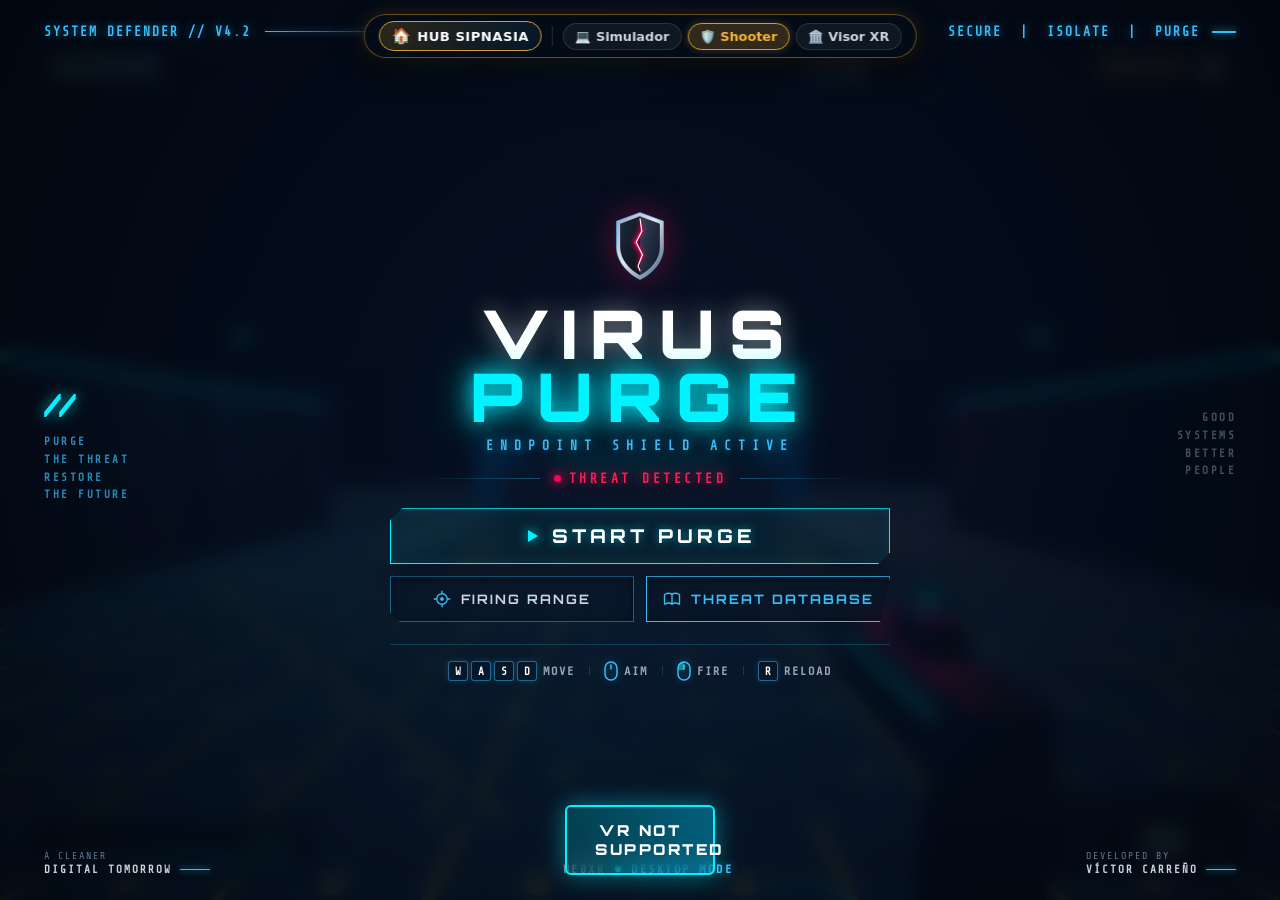
==== commit 8f4af1d8: "feat: fix visor css/js, add quest vr overlay & mini-hub bar in all experiences, magnetic vr selectio" ====
--- a/experiencias/shooter/index.html
+++ b/experiencias/shooter/index.html
@@ -34,10 +34,66 @@
     <link rel="preconnect" href="https://fonts.googleapis.com">
     <link rel="preconnect" href="https://fonts.gstatic.com" crossorigin>
     <link href="https://fonts.googleapis.com/css2?family=Orbitron:wght@400;700;900&family=Rajdhani:wght@500;600;700&family=Share+Tech+Mono&display=swap" rel="stylesheet">
-    <script type="module" crossorigin src="./assets/index-Dz22OVI8.js"></script>
+    <link rel="stylesheet" href="../shared-experience-hub.css" />
+    <script type="module" crossorigin src="./assets/index-CNXBpkgA.js"></script>
     <link rel="stylesheet" crossorigin href="./assets/index--z8WGKIP.css">
   </head>
   <body>
+    <!-- BARRA HUD FLOTANTE MINI-HUB SIPNASIA -->
+    <aside id="sipnasia-mini-hub-bar" class="sipnasia-mini-hub-bar" aria-label="Navegación Mini-Hub Sipnasia">
+      <a href="../../index.html" class="mini-hub-home-link" title="Regresar al Hub Principal Sipnasia">
+        <span class="hub-icon">🏠</span>
+        <span class="hub-title">HUB SIPNASIA</span>
+      </a>
+      <div class="mini-hub-divider"></div>
+      <nav class="mini-hub-nav">
+        <a href="../simulador/" class="mini-hub-chip">
+          <span class="chip-icon">💻</span>
+          <span class="chip-text">Simulador</span>
+        </a>
+        <a href="../shooter/" class="mini-hub-chip active">
+          <span class="chip-icon">🛡️</span>
+          <span class="chip-text">Shooter</span>
+        </a>
+        <a href="../visor/" class="mini-hub-chip">
+          <span class="chip-icon">🏛️</span>
+          <span class="chip-text">Visor XR</span>
+        </a>
+      </nav>
+    </aside>
+
+    <!-- PANTALLA EXCLUSIVA META QUEST / ENTRADA EN VR DIRECTA -->
+    <div id="quest-vr-overlay" class="quest-vr-overlay hidden">
+      <div class="quest-vr-card">
+        <div class="quest-vr-badge">
+          <span class="pulse-dot"></span>
+          <span>META QUEST DETECTADO // 6DOF LISTO</span>
+        </div>
+        <div class="quest-emblem">
+          <svg viewBox="0 0 24 24" fill="currentColor">
+            <path d="M12 2L4 5v6.09c0 5.05 3.41 9.76 8 10.91 4.59-1.15 8-5.86 8-10.91V5l-8-3zm0 2.18l6 2.25v4.66c0 4.14-2.73 8.04-6 9.11-3.27-1.07-6-4.97-6-9.11V6.43l6-2.25zm0 3.32a3.5 3.5 0 0 0-3.5 3.5c0 1.93 1.57 3.5 3.5 3.5s3.5-1.57 3.5-3.5a3.5 3.5 0 0 0-3.5-3.5z"/>
+          </svg>
+        </div>
+        <h1 class="quest-title">VIRUS PURGE // <span class="gold-accent">VR DEFENSE</span></h1>
+        <p class="quest-subtitle">SUB-RUTINA DE SEGURIDAD // META QUEST 6DOF</p>
+        <p class="quest-instruction">
+          Apunta y dispara a las amenazas cibernéticas con tus cyber-blasters 6DoF en Realidad Virtual inmersiva.
+        </p>
+        <button id="btn-quest-direct-vr" class="btn-quest-enter-vr" type="button">
+          <span class="vr-goggle-icon">🥽</span>
+          <span>UNIRSE A LA EXPERIENCIA EN VR</span>
+        </button>
+        <div class="quest-nav-row">
+          <button id="btn-quest-continue-web" class="btn-quest-web-fallback" type="button">
+            Jugar en PC / 2D ▾
+          </button>
+          <a href="../../index.html" class="btn-quest-back-hub">
+            🏠 Volver al Hub
+          </a>
+        </div>
+      </div>
+    </div>
+
     <!-- 3D Canvas Container -->
     <div id="game-container"></div>
 
@@ -544,5 +600,6 @@
     <!-- Damage Screen Flash Vignette -->
     <div id="damage-vignette"></div>
 
+    <script src="../shared-experience-hub.js"></script>
   </body>
 </html>
--- a/experiencias/shared-experience-hub.css
+++ b/experiencias/shared-experience-hub.css
@@ -0,0 +1,338 @@
+/* ==========================================================================
+   SIPNASIA XR - Mini-Hub Flotante & Pantalla Quest VR Unificada
+   Compatible con Meta Quest Browser, WebXR y Navegadores Desktop
+   ========================================================================== */
+
+:root {
+  --hub-gold: #D59B2D;
+  --hub-gold-bright: #F5B335;
+  --hub-gold-glow: rgba(213, 155, 45, 0.45);
+  --hub-navy: #002B49;
+  --hub-dark: #020812;
+  --hub-cyan: #00F3FF;
+  --hub-cyan-glow: rgba(0, 243, 255, 0.35);
+}
+
+/* --------------------------------------------------------------------------
+   1. Mini-Hub Bar Flotante Superior (Quick Navigation HUD)
+   -------------------------------------------------------------------------- */
+.sipnasia-mini-hub-bar {
+  position: fixed;
+  top: 14px;
+  left: 50%;
+  transform: translateX(-50%);
+  z-index: 9999;
+  display: flex;
+  align-items: center;
+  gap: 8px;
+  padding: 6px 14px;
+  background: rgba(4, 12, 24, 0.90);
+  backdrop-filter: blur(16px);
+  -webkit-backdrop-filter: blur(16px);
+  border: 1px solid rgba(213, 155, 45, 0.45);
+  border-radius: 9999px;
+  box-shadow: 0 10px 30px rgba(0, 0, 0, 0.65), 0 0 18px rgba(213, 155, 45, 0.2);
+  user-select: none;
+  font-family: system-ui, -apple-system, BlinkMacSystemFont, 'Segoe UI', Roboto, sans-serif;
+  transition: all 0.25s ease;
+}
+
+.sipnasia-mini-hub-bar:hover {
+  border-color: var(--hub-gold-bright);
+  box-shadow: 0 12px 35px rgba(0, 0, 0, 0.8), 0 0 24px rgba(213, 155, 45, 0.35);
+}
+
+.mini-hub-home-link {
+  display: inline-flex;
+  align-items: center;
+  gap: 6px;
+  padding: 5px 12px;
+  border-radius: 9999px;
+  background: linear-gradient(135deg, rgba(213, 155, 45, 0.2), rgba(0, 43, 73, 0.4));
+  border: 1px solid var(--hub-gold);
+  color: #fff;
+  text-decoration: none;
+  font-size: 0.82rem;
+  font-weight: 700;
+  letter-spacing: 0.5px;
+  transition: all 0.2s ease;
+  white-space: nowrap;
+}
+
+.mini-hub-home-link:hover {
+  background: var(--hub-gold);
+  color: var(--hub-dark);
+  box-shadow: 0 0 14px var(--hub-gold-glow);
+  transform: translateY(-1px);
+}
+
+.mini-hub-home-link .hub-icon {
+  font-size: 0.95rem;
+}
+
+.mini-hub-divider {
+  width: 1px;
+  height: 20px;
+  background: rgba(255, 255, 255, 0.15);
+  margin: 0 2px;
+}
+
+.mini-hub-nav {
+  display: flex;
+  align-items: center;
+  gap: 6px;
+}
+
+.mini-hub-chip {
+  display: inline-flex;
+  align-items: center;
+  gap: 5px;
+  padding: 5px 11px;
+  border-radius: 9999px;
+  background: rgba(255, 255, 255, 0.05);
+  border: 1px solid rgba(255, 255, 255, 0.12);
+  color: #cbd5e1;
+  text-decoration: none;
+  font-size: 0.8rem;
+  font-weight: 600;
+  transition: all 0.2s ease;
+  white-space: nowrap;
+}
+
+.mini-hub-chip:hover {
+  background: rgba(0, 243, 255, 0.12);
+  border-color: var(--hub-cyan);
+  color: #fff;
+  box-shadow: 0 0 12px var(--hub-cyan-glow);
+  transform: translateY(-1px);
+}
+
+.mini-hub-chip.active {
+  background: rgba(213, 155, 45, 0.22);
+  border-color: var(--hub-gold);
+  color: var(--hub-gold-bright);
+  font-weight: 700;
+  box-shadow: 0 0 10px rgba(213, 155, 45, 0.3);
+}
+
+@media (max-width: 640px) {
+  .sipnasia-mini-hub-bar {
+    top: 8px;
+    padding: 4px 8px;
+    gap: 4px;
+    max-width: 95vw;
+    overflow-x: auto;
+  }
+  .mini-hub-chip .chip-text {
+    display: none;
+  }
+  .mini-hub-chip {
+    padding: 5px 8px;
+  }
+}
+
+/* --------------------------------------------------------------------------
+   2. Pantalla Exclusiva Quest VR Overlay ("UNIRSE A LA EXPERIENCIA EN VR")
+   -------------------------------------------------------------------------- */
+.quest-vr-overlay {
+  position: fixed;
+  top: 0;
+  left: 0;
+  width: 100vw;
+  height: 100vh;
+  z-index: 100000;
+  background: rgba(2, 8, 18, 0.94);
+  backdrop-filter: blur(24px);
+  -webkit-backdrop-filter: blur(24px);
+  display: flex;
+  align-items: center;
+  justify-content: center;
+  padding: 1.5rem;
+  transition: opacity 0.3s ease, visibility 0.3s ease;
+}
+
+.quest-vr-overlay.hidden {
+  opacity: 0;
+  visibility: hidden;
+  pointer-events: none;
+}
+
+.quest-vr-card {
+  background: linear-gradient(135deg, rgba(8, 16, 32, 0.97) 0%, rgba(2, 6, 14, 0.99) 100%);
+  border: 2px solid var(--hub-gold);
+  border-radius: 24px;
+  padding: 2.5rem 2rem;
+  max-width: 520px;
+  width: 100%;
+  text-align: center;
+  box-shadow: 0 20px 60px rgba(0, 0, 0, 0.8), 0 0 35px var(--hub-gold-glow);
+  display: flex;
+  flex-direction: column;
+  align-items: center;
+  animation: questPop 0.3s cubic-bezier(0.16, 1, 0.3, 1);
+  font-family: system-ui, -apple-system, BlinkMacSystemFont, 'Segoe UI', Roboto, sans-serif;
+}
+
+@keyframes questPop {
+  from {
+    opacity: 0;
+    transform: scale(0.92);
+  }
+  to {
+    opacity: 1;
+    transform: scale(1);
+  }
+}
+
+.quest-vr-badge {
+  display: inline-flex;
+  align-items: center;
+  gap: 0.5rem;
+  font-family: 'Courier New', Courier, monospace;
+  font-size: 0.82rem;
+  color: var(--hub-gold-bright);
+  background: rgba(213, 155, 45, 0.15);
+  border: 1px solid var(--hub-gold);
+  padding: 0.4rem 0.9rem;
+  border-radius: 20px;
+  margin-bottom: 1.25rem;
+  letter-spacing: 1px;
+}
+
+.quest-emblem {
+  width: 72px;
+  height: 72px;
+  border-radius: 20px;
+  background: linear-gradient(135deg, #004070, var(--hub-navy));
+  border: 2px solid var(--hub-gold);
+  display: flex;
+  align-items: center;
+  justify-content: center;
+  margin-bottom: 1.25rem;
+  box-shadow: 0 0 24px var(--hub-gold-glow);
+}
+
+.quest-emblem svg {
+  width: 42px;
+  height: 42px;
+  fill: var(--hub-gold-bright);
+}
+
+.quest-title {
+  font-size: 1.6rem;
+  font-weight: 800;
+  letter-spacing: 0.5px;
+  margin-bottom: 0.35rem;
+  color: #fff;
+  text-shadow: 0 0 12px rgba(255, 255, 255, 0.3);
+}
+
+.quest-title .gold-accent {
+  color: var(--hub-gold-bright);
+  text-shadow: 0 0 16px var(--hub-gold-glow);
+}
+
+.quest-subtitle {
+  font-family: 'Courier New', Courier, monospace;
+  font-size: 0.86rem;
+  color: var(--hub-cyan);
+  letter-spacing: 1.5px;
+  margin-bottom: 1rem;
+}
+
+.quest-instruction {
+  font-size: 0.95rem;
+  color: #94a3b8;
+  line-height: 1.5;
+  margin-bottom: 1.75rem;
+  max-width: 400px;
+}
+
+.btn-quest-enter-vr {
+  display: inline-flex;
+  align-items: center;
+  justify-content: center;
+  gap: 0.75rem;
+  width: 100%;
+  padding: 1.15rem 2rem;
+  font-size: 1.12rem;
+  font-weight: 800;
+  letter-spacing: 1.5px;
+  color: var(--hub-dark);
+  background: linear-gradient(135deg, var(--hub-gold-bright) 0%, var(--hub-gold) 100%);
+  border: 2px solid #fff;
+  border-radius: 16px;
+  cursor: pointer;
+  box-shadow: 0 0 28px var(--hub-gold-glow), 0 8px 24px rgba(0, 0, 0, 0.5);
+  transition: all 0.25s cubic-bezier(0.16, 1, 0.3, 1);
+  outline: none;
+}
+
+.btn-quest-enter-vr:hover {
+  transform: translateY(-2px) scale(1.02);
+  box-shadow: 0 0 45px var(--hub-gold-glow), 0 12px 30px rgba(0, 0, 0, 0.7);
+  background: linear-gradient(135deg, #ffc750 0%, var(--hub-gold-bright) 100%);
+}
+
+.btn-quest-enter-vr .vr-goggle-icon {
+  font-size: 1.45rem;
+}
+
+.quest-nav-row {
+  display: flex;
+  align-items: center;
+  justify-content: space-between;
+  width: 100%;
+  margin-top: 1.25rem;
+  padding-top: 1rem;
+  border-top: 1px solid rgba(255, 255, 255, 0.08);
+}
+
+.btn-quest-web-fallback {
+  background: transparent;
+  border: none;
+  color: #64748b;
+  font-size: 0.88rem;
+  cursor: pointer;
+  padding: 0.4rem 0.6rem;
+  border-radius: 8px;
+  transition: all 0.2s ease;
+}
+
+.btn-quest-web-fallback:hover {
+  color: #94a3b8;
+  background: rgba(255, 255, 255, 0.05);
+}
+
+.btn-quest-back-hub {
+  color: var(--hub-gold-bright);
+  text-decoration: none;
+  font-size: 0.88rem;
+  font-weight: 600;
+  padding: 0.4rem 0.8rem;
+  border-radius: 8px;
+  background: rgba(213, 155, 45, 0.1);
+  border: 1px solid rgba(213, 155, 45, 0.3);
+  transition: all 0.2s ease;
+}
+
+.btn-quest-back-hub:hover {
+  background: rgba(213, 155, 45, 0.25);
+  box-shadow: 0 0 12px var(--hub-gold-glow);
+}
+
+.pulse-dot {
+  width: 8px;
+  height: 8px;
+  border-radius: 50%;
+  background-color: #22c55e;
+  box-shadow: 0 0 8px #22c55e;
+  animation: pulseGreen 1.5s infinite;
+  display: inline-block;
+}
+
+@keyframes pulseGreen {
+  0% { transform: scale(0.95); opacity: 0.8; }
+  50% { transform: scale(1.3); opacity: 1; }
+  100% { transform: scale(0.95); opacity: 0.8; }
+}
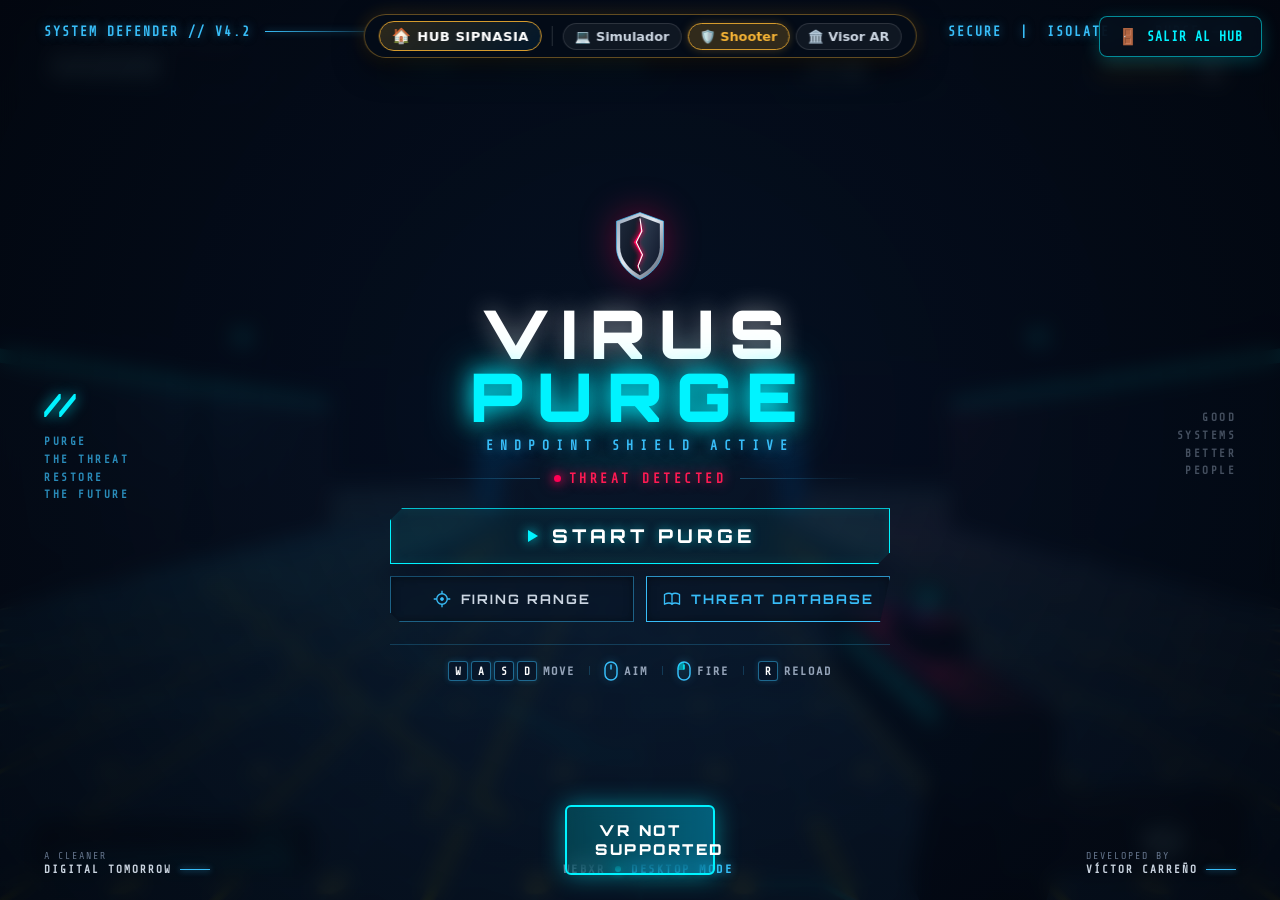
==== commit acf144de: "feat: timed special weapon drops in shooter, AR-only mode in visor, pause menu in simulador, and hub" ====
--- a/experiencias/shooter/index.html
+++ b/experiencias/shooter/index.html
@@ -35,8 +35,8 @@
     <link rel="preconnect" href="https://fonts.gstatic.com" crossorigin>
     <link href="https://fonts.googleapis.com/css2?family=Orbitron:wght@400;700;900&family=Rajdhani:wght@500;600;700&family=Share+Tech+Mono&display=swap" rel="stylesheet">
     <link rel="stylesheet" href="../shared-experience-hub.css" />
-    <script type="module" crossorigin src="./assets/index-CNXBpkgA.js"></script>
-    <link rel="stylesheet" crossorigin href="./assets/index--z8WGKIP.css">
+    <script type="module" crossorigin src="./assets/index-Cj0ZJjtI.js"></script>
+    <link rel="stylesheet" crossorigin href="./assets/index-B-YQfIj2.css">
   </head>
   <body>
     <!-- BARRA HUD FLOTANTE MINI-HUB SIPNASIA -->
@@ -57,7 +57,7 @@
         </a>
         <a href="../visor/" class="mini-hub-chip">
           <span class="chip-icon">🏛️</span>
-          <span class="chip-text">Visor XR</span>
+          <span class="chip-text">Visor AR</span>
         </a>
       </nav>
     </aside>
@@ -67,17 +67,17 @@
       <div class="quest-vr-card">
         <div class="quest-vr-badge">
           <span class="pulse-dot"></span>
-          <span>META QUEST DETECTADO // 6DOF LISTO</span>
+          <span>META QUEST DETECTADO // FPS 6DOF LISTO</span>
         </div>
         <div class="quest-emblem">
           <svg viewBox="0 0 24 24" fill="currentColor">
             <path d="M12 2L4 5v6.09c0 5.05 3.41 9.76 8 10.91 4.59-1.15 8-5.86 8-10.91V5l-8-3zm0 2.18l6 2.25v4.66c0 4.14-2.73 8.04-6 9.11-3.27-1.07-6-4.97-6-9.11V6.43l6-2.25zm0 3.32a3.5 3.5 0 0 0-3.5 3.5c0 1.93 1.57 3.5 3.5 3.5s3.5-1.57 3.5-3.5a3.5 3.5 0 0 0-3.5-3.5z"/>
           </svg>
         </div>
-        <h1 class="quest-title">VIRUS PURGE // <span class="gold-accent">VR DEFENSE</span></h1>
-        <p class="quest-subtitle">SUB-RUTINA DE SEGURIDAD // META QUEST 6DOF</p>
+        <h1 class="quest-title">VIRUS PURGE <span class="gold-accent">VR</span></h1>
+        <p class="quest-subtitle">DEFENSA CIBERNÉTICA EN TIEMPO REAL</p>
         <p class="quest-instruction">
-          Apunta y dispara a las amenazas cibernéticas con tus cyber-blasters 6DoF en Realidad Virtual inmersiva.
+          Apunta con tus pistolas de plasma y neutraliza oleadas de malware directamente en tu visor.
         </p>
         <button id="btn-quest-direct-vr" class="btn-quest-enter-vr" type="button">
           <span class="vr-goggle-icon">🥽</span>
@@ -85,14 +85,20 @@
         </button>
         <div class="quest-nav-row">
           <button id="btn-quest-continue-web" class="btn-quest-web-fallback" type="button">
-            Jugar en PC / 2D ▾
+            Jugar en Pantalla 2D
           </button>
-          <a href="../../index.html" class="btn-quest-back-hub">
-            🏠 Volver al Hub
+          <a href="../../index.html" class="btn-quest-return-hub">
+            Volver al Hub
           </a>
         </div>
       </div>
     </div>
+
+    <!-- Floating Return to Hub Button -->
+    <a id="floating-hub-btn" href="../../index.html" class="floating-hub-btn" title="Volver al Hub Sipnasia">
+      <span class="hub-icon">🚪</span>
+      <span class="hub-text">SALIR AL HUB</span>
+    </a>
 
     <!-- 3D Canvas Container -->
     <div id="game-container"></div>
--- a/experiencias/shared-experience-hub.css
+++ b/experiencias/shared-experience-hub.css
@@ -304,7 +304,8 @@
   background: rgba(255, 255, 255, 0.05);
 }
 
-.btn-quest-back-hub {
+.btn-quest-back-hub,
+.btn-quest-return-hub {
   color: var(--hub-gold-bright);
   text-decoration: none;
   font-size: 0.88rem;
@@ -316,7 +317,8 @@
   transition: all 0.2s ease;
 }
 
-.btn-quest-back-hub:hover {
+.btn-quest-back-hub:hover,
+.btn-quest-return-hub:hover {
   background: rgba(213, 155, 45, 0.25);
   box-shadow: 0 0 12px var(--hub-gold-glow);
 }
--- a/experiencias/shooter/assets/index-B-YQfIj2.css
+++ b/experiencias/shooter/assets/index-B-YQfIj2.css
@@ -0,0 +1 @@
+:root{--primary-cyan: #00f3ff;--primary-cyan-dim: rgba(0, 243, 255, .3);--accent-crimson: #ff0055;--accent-crimson-dim: rgba(255, 0, 85, .3);--accent-gold: #fbbf24;--accent-purple: #c026d3;--bg-dark: #070a12;--panel-bg: rgba(10, 16, 28, .82);--panel-border: rgba(0, 243, 255, .35);--font-display: "Orbitron", -apple-system, BlinkMacSystemFont, sans-serif;--font-hud: "Rajdhani", monospace, sans-serif;--font-mono: "Share Tech Mono", monospace}*{margin:0;padding:0;box-sizing:border-box;user-select:none}body,html{width:100%;height:100%;overflow:hidden;background-color:var(--bg-dark);font-family:var(--font-hud);color:#fff}#game-container{width:100%;height:100%;position:absolute;top:0;left:0;z-index:1}#VRButton,#vr-button-meta{position:fixed!important;bottom:25px!important;left:50%!important;transform:translate(-50%)!important;z-index:9999!important;background:linear-gradient(90deg,#00f3ff33,#00d2ff66)!important;border:2px solid var(--primary-cyan)!important;color:#fff!important;font-family:var(--font-display)!important;font-size:15px!important;font-weight:900!important;letter-spacing:2.5px!important;padding:14px 28px!important;border-radius:6px!important;cursor:pointer!important;backdrop-filter:blur(10px)!important;box-shadow:0 0 25px #00f3ff73!important;animation:vr-pulse 2s infinite alternate!important;text-transform:uppercase!important;opacity:1!important}#VRButton:hover,#vr-button-meta:hover{background:linear-gradient(90deg,#00d2ff,#00f3ff)!important;color:#050a14!important;box-shadow:0 0 35px var(--primary-cyan)!important}@keyframes vr-pulse{0%{box-shadow:0 0 15px #00f3ff4d;border-color:#00f3ff99}to{box-shadow:0 0 32px #00f3ffd9;border-color:#00f3ff}}#crosshair-container{position:absolute;top:50%;left:50%;transform:translate(-50%,-50%);pointer-events:none;z-index:10;width:32px;height:32px}.crosshair-dot{position:absolute;top:50%;left:50%;width:4px;height:4px;background:var(--primary-cyan);box-shadow:0 0 6px var(--primary-cyan);border-radius:50%;transform:translate(-50%,-50%)}.crosshair-line{position:absolute;background:var(--primary-cyan-dim);box-shadow:0 0 4px var(--primary-cyan-dim)}.crosshair-line.top{width:2px;height:8px;top:0;left:15px}.crosshair-line.bottom{width:2px;height:8px;bottom:0;left:15px}.crosshair-line.left{width:8px;height:2px;left:0;top:15px}.crosshair-line.right{width:8px;height:2px;right:0;top:15px}.hitmarker{position:absolute;top:0;left:0;width:32px;height:32px;opacity:0;transform:scale(.8) rotate(45deg);transition:opacity .05s ease-out,transform .05s ease-out}.hitmarker.active{opacity:1;transform:scale(1.15) rotate(45deg)}.hitmarker.headshot .hm-line{background:var(--accent-crimson);box-shadow:0 0 8px var(--accent-crimson)}.hm-line{position:absolute;background:#fff;box-shadow:0 0 6px #fff}.hm-line.tl{top:2px;left:14px;width:4px;height:7px}.hm-line.tr{bottom:2px;left:14px;width:4px;height:7px}.hm-line.bl{left:2px;top:14px;height:4px;width:7px}.hm-line.br{right:2px;top:14px;height:4px;width:7px}.boss-hud{position:absolute;top:16px;left:50%;transform:translate(-50%);width:550px;max-width:90%;z-index:9;background:#0f172ae6;border:1px solid rgba(255,0,85,.5);box-shadow:0 0 25px #ff00554d;padding:10px 18px;border-radius:4px;transition:opacity .3s ease}.boss-hud.hidden{display:none}.boss-title-row{display:flex;justify-content:space-between;align-items:center;margin-bottom:6px}.boss-badge{font-family:var(--font-display);font-size:10px;letter-spacing:2px;color:var(--accent-crimson);background:#ff005526;padding:2px 6px;border:1px solid rgba(255,0,85,.4)}.boss-name{font-family:var(--font-display);font-size:13px;font-weight:700;letter-spacing:1.5px;color:#fff}.boss-percent{font-family:var(--font-display);font-size:13px;font-weight:700;color:var(--accent-crimson)}.boss-bar-container{width:100%;height:10px;background:#ffffff1a;border:1px solid rgba(255,0,85,.4);overflow:hidden}.boss-bar-fill{width:100%;height:100%;background:linear-gradient(90deg,#f05,#fa0);box-shadow:0 0 12px var(--accent-crimson);transition:width .15s ease-out}#hud{position:absolute;top:0;left:0;width:100%;height:100%;z-index:5;pointer-events:none;display:flex;flex-direction:column;justify-content:space-between;padding:24px 32px}.hud-top{display:flex;justify-content:space-between;align-items:flex-start}.hud-bottom{display:flex;justify-content:space-between;align-items:flex-end}.hud-box{background:var(--panel-bg);border:1px solid var(--panel-border);backdrop-filter:blur(8px);padding:10px 18px;clip-path:polygon(10px 0,100% 0,100% calc(100% - 10px),calc(100% - 10px) 100%,0 100%,0 10px);box-shadow:0 4px 20px #0009,inset 0 0 15px #00f3ff0d}.hud-label{font-family:var(--font-display);font-size:11px;letter-spacing:2px;color:#7d9cb3;display:block;margin-bottom:2px}.hud-value{font-family:var(--font-display);font-size:24px;font-weight:700;color:#fff;letter-spacing:2px;text-shadow:0 0 10px var(--primary-cyan)}.cyber-glow{color:var(--primary-cyan);font-size:15px}.health-box{min-width:270px}.hud-label-group{display:flex;justify-content:space-between;align-items:baseline}.hud-label-val{font-family:var(--font-display);font-weight:700;font-size:14px;color:var(--primary-cyan)}.bar-container{width:100%;height:10px;background:#ffffff1a;border:1px solid rgba(0,243,255,.4);margin-top:6px;overflow:hidden}.bar-fill{width:100%;height:100%;background:linear-gradient(90deg,#00b0ff,var(--primary-cyan));box-shadow:0 0 10px var(--primary-cyan);transition:width .15s ease-out}.bar-fill.danger{background:linear-gradient(90deg,#f05,#f50);box-shadow:0 0 12px #f05}.ammo-box{min-width:220px;text-align:right}.weapon-name{font-family:var(--font-display);font-size:12px;color:#8faec5;letter-spacing:1.5px;margin-bottom:4px}.ammo-counter{font-family:var(--font-display);display:flex;justify-content:flex-end;align-items:baseline;gap:4px}.ammo-current{font-size:38px;font-weight:900;color:#fff;text-shadow:0 0 12px var(--primary-cyan)}.ammo-current.low{color:var(--accent-crimson);text-shadow:0 0 12px var(--accent-crimson);animation:pulse-low .6s infinite alternate}@keyframes pulse-low{0%{opacity:.6}to{opacity:1}}.ammo-separator{font-size:20px;color:#526f84}.ammo-max{font-size:20px;color:#7d9cb3}.reload-indicator{font-family:var(--font-display);font-size:11px;letter-spacing:1px;color:var(--accent-gold);margin-top:4px;display:none;animation:pulse-reload .5s infinite alternate}@keyframes pulse-reload{0%{opacity:.4}to{opacity:1}}#combat-alerts{position:absolute;top:38%;left:50%;transform:translate(-50%,-50%);pointer-events:none;display:flex;flex-direction:column;align-items:center;gap:8px}.combat-tag{font-family:var(--font-display);font-size:18px;font-weight:900;letter-spacing:2px;padding:5px 14px;border-radius:4px;animation:float-up .9s forwards cubic-bezier(.1,.8,.2,1)}.combat-tag.kill{color:var(--primary-cyan);text-shadow:0 0 10px var(--primary-cyan);background:#00f3ff26;border:1px solid var(--primary-cyan-dim)}.combat-tag.headshot{color:var(--accent-crimson);font-size:21px;text-shadow:0 0 15px var(--accent-crimson);background:#f053;border:1px solid var(--accent-crimson-dim)}.combat-tag.combo{color:var(--accent-gold);font-size:20px;text-shadow:0 0 12px var(--accent-gold);background:#fbbf2426;border:1px solid rgba(251,191,36,.35)}@keyframes float-up{0%{opacity:0;transform:translateY(10px) scale(.8)}20%{opacity:1;transform:translateY(0) scale(1.1)}80%{opacity:1;transform:translateY(-20px) scale(1)}to{opacity:0;transform:translateY(-40px) scale(.9)}}#damage-vignette{position:absolute;top:0;left:0;width:100%;height:100%;pointer-events:none;z-index:8;opacity:0;background:radial-gradient(circle at center,transparent 60%,rgba(255,0,50,.5) 100%);box-shadow:inset 0 0 50px #ff0032cc;transition:opacity .1s ease-out}.overlay{position:absolute;top:0;left:0;width:100%;height:100%;background:#060a14e0;backdrop-filter:blur(14px);z-index:100;display:flex;justify-content:center;align-items:center;transition:opacity .3s ease}.overlay.hidden{opacity:0;pointer-events:none}.main-menu-overlay{background:radial-gradient(circle at 50% 46%,#061124d1,#02060ef2)!important;backdrop-filter:blur(10px);padding:24px 44px!important;display:flex!important;flex-direction:column!important;justify-content:space-between!important;align-items:stretch!important;box-sizing:border-box;overflow:hidden}.menu-top-bar{display:flex;justify-content:space-between;align-items:center;width:100%}.menu-top-left{display:flex;align-items:center;gap:14px}.hud-mono-tag{font-family:var(--font-mono);font-size:13px;font-weight:700;letter-spacing:2px;color:#38bdf8;text-shadow:0 0 10px rgba(56,189,248,.5);text-transform:uppercase}.hud-accent-line{display:inline-block;width:130px;height:1.5px;background:linear-gradient(90deg,#38bdf8,transparent);box-shadow:0 0 6px #38bdf899}.menu-top-right{display:flex;align-items:center;gap:12px}.hud-accent-dash{display:inline-block;width:24px;height:2px;background:#38bdf8;box-shadow:0 0 8px #38bdf8}.menu-center-container{display:flex;justify-content:space-between;align-items:center;width:100%;max-width:1360px;margin:0 auto;flex:1;padding:12px 0}.menu-flank{display:flex;flex-direction:column;width:180px;pointer-events:none}.flank-slashes{font-family:var(--font-display);font-size:32px;font-weight:900;color:#00f3ff;letter-spacing:-2px;margin-bottom:8px;text-shadow:0 0 14px rgba(0,243,255,.8)}.flank-text{font-family:var(--font-mono);font-size:11px;font-weight:600;letter-spacing:2.5px;line-height:1.6;color:#38bdf8;opacity:.72;text-transform:uppercase}.flank-text.align-right{text-align:right;opacity:.45;color:#94a3b8}.menu-hero-card{display:flex;flex-direction:column;align-items:center;justify-content:center;width:100%;max-width:530px;margin:0 auto;text-align:center}.shield-emblem{margin-bottom:12px;filter:drop-shadow(0 0 18px rgba(255,0,85,.4));transition:transform .3s ease}.shield-emblem:hover{transform:scale(1.05)}.menu-title-block{display:flex;flex-direction:column;align-items:center}.game-title{display:flex;flex-direction:column;align-items:center;line-height:.94;margin:0}.title-virus{font-family:var(--font-display);font-size:clamp(2.8rem,5.5vw,4.2rem);font-weight:900;letter-spacing:14px;color:#fff;text-shadow:0 0 25px rgba(255,255,255,.45)}.title-purge{font-family:var(--font-display);font-size:clamp(2.8rem,5.5vw,4.2rem);font-weight:900;letter-spacing:14px;color:#00f3ff;text-shadow:0 0 22px #00f3ff,0 0 45px rgba(0,243,255,.7)}.menu-subtitle{font-family:var(--font-mono);font-size:13px;font-weight:700;letter-spacing:7px;color:#38bdf8;text-transform:uppercase;margin-top:10px;text-shadow:0 0 10px rgba(56,189,248,.5)}.threat-detected-container{display:flex;align-items:center;justify-content:center;gap:14px;width:100%;max-width:440px;margin:18px 0 22px}.threat-hairline{flex:1;height:1px;background:linear-gradient(90deg,transparent,rgba(56,189,248,.35))}.threat-hairline.right{background:linear-gradient(90deg,rgba(56,189,248,.35),transparent)}.threat-badge{display:flex;align-items:center;gap:8px}.threat-pulsing-dot{width:7px;height:7px;background:#f05;border-radius:50%;box-shadow:0 0 10px #f05,0 0 16px #f05;animation:threat-blink 1.2s infinite alternate}@keyframes threat-blink{0%{opacity:.3;transform:scale(.75)}to{opacity:1;transform:scale(1.35)}}.threat-text{font-family:var(--font-mono);font-size:13px;font-weight:700;letter-spacing:3.5px;color:#ff1a53;text-shadow:0 0 12px rgba(255,26,83,.7)}.menu-actions-stack{display:flex;flex-direction:column;gap:12px;width:100%;max-width:500px}.cyber-btn-primary{position:relative;width:100%;height:56px;background:#00f3ff0f;border:1.5px solid #00f3ff;clip-path:polygon(12px 0%,100% 0%,100% calc(100% - 12px),calc(100% - 12px) 100%,0% 100%,0% 12px);color:#fff;display:flex;align-items:center;justify-content:center;gap:12px;cursor:pointer;outline:none;transition:all .22s cubic-bezier(.16,1,.3,1);box-shadow:0 0 18px #00f3ff40,inset 0 0 12px #00f3ff14}.cyber-btn-primary:hover{background:#00f3ff2e;border-color:#fff;box-shadow:0 0 35px #00f3ffa6,inset 0 0 20px #00f3ff40;transform:translateY(-1px)}.cyber-btn-primary:active{transform:translateY(1px)}.cyber-btn-primary .play-svg-icon{filter:drop-shadow(0 0 6px #00f3ff);transition:transform .2s}.cyber-btn-primary:hover .play-svg-icon{transform:scale(1.25);filter:drop-shadow(0 0 10px #ffffff)}.cyber-btn-primary .btn-text{font-family:var(--font-display);font-size:19px;font-weight:800;letter-spacing:4px;color:#fff;text-shadow:0 0 10px rgba(0,243,255,.5)}.corner-tick-tl{position:absolute;top:-7px;left:1px;font-family:var(--font-mono);font-size:9px;color:#00f3ff;opacity:.85;pointer-events:none}.corner-tick-br{position:absolute;bottom:1px;right:1px;width:6px;height:6px;border-right:1.5px solid #00f3ff;border-bottom:1.5px solid #00f3ff;pointer-events:none}.secondary-btn-row{display:flex;gap:12px;width:100%}.cyber-btn-secondary{flex:1;height:46px;background:#081426a6;border:1px solid rgba(56,189,248,.45);color:#cbd5e1;display:flex;align-items:center;justify-content:center;gap:10px;cursor:pointer;outline:none;transition:all .2s ease;box-shadow:inset 0 0 8px #0006}.cyber-btn-secondary.left-cut{clip-path:polygon(0 0,100% 0,100% 100%,10px 100%,0 calc(100% - 10px))}.cyber-btn-secondary.right-cut{clip-path:polygon(0 0,100% 0,calc(100% - 10px) 100%,0 100%)}.cyber-btn-secondary:hover{border-color:#00f3ff;background:#00f3ff1f;color:#fff;box-shadow:0 0 20px #00f3ff59;transform:translateY(-1px)}.cyber-btn-secondary:active{transform:translateY(1px)}.cyber-btn-secondary .sec-svg-icon{stroke:#38bdf8;transition:stroke .2s,filter .2s}.cyber-btn-secondary:hover .sec-svg-icon{stroke:#00f3ff;filter:drop-shadow(0 0 6px #00f3ff)}.cyber-btn-secondary .btn-text{font-family:var(--font-display);font-size:13px;font-weight:700;letter-spacing:2px;text-transform:uppercase}.menu-controls-ribbon{display:flex;align-items:center;justify-content:center;width:100%;max-width:500px;margin-top:22px;padding-top:16px;border-top:1px solid rgba(56,189,248,.22);gap:10px;flex-wrap:wrap}.ctrl-group{display:flex;align-items:center;gap:6px}.keycap-row{display:flex;gap:3px}.menu-controls-ribbon kbd{display:inline-flex;align-items:center;justify-content:center;min-width:20px;height:20px;padding:0 5px;background:#08162ab3;border:1px solid rgba(56,189,248,.5);border-radius:3px;font-family:var(--font-mono);font-size:11px;font-weight:700;color:#fff;box-shadow:0 0 6px #38bdf833}.ctrl-lbl{font-family:var(--font-mono);font-size:12px;font-weight:600;letter-spacing:2px;color:#94a3b8}.ctrl-pipe{color:#38bdf866;font-size:13px;margin:0 3px}.mouse-svg{filter:drop-shadow(0 0 4px rgba(56,189,248,.4))}.menu-footer-bar{display:flex;justify-content:space-between;align-items:flex-end;width:100%;font-family:var(--font-mono);font-size:11px;letter-spacing:2px;color:#94a3b8}.footer-block-left,.footer-block-right{display:flex;flex-direction:column;gap:2px}.footer-line-1{color:#64748b;font-size:10px;letter-spacing:2px;text-transform:uppercase}.footer-line-2{color:#cbd5e1;font-weight:700;letter-spacing:2px;display:flex;align-items:center;gap:8px;text-transform:uppercase}.footer-accent-line{display:inline-block;width:30px;height:1.5px;background:#38bdf8;box-shadow:0 0 6px #38bdf8}.footer-block-center{display:flex;align-items:center;gap:10px;font-family:var(--font-mono);font-size:12px;letter-spacing:2.5px}.footer-tag{color:#64748b;font-weight:600}.footer-tag.highlight{color:#38bdf8;font-weight:700;text-shadow:0 0 8px rgba(56,189,248,.6)}.footer-dot{display:inline-block;width:6px;height:6px;background:#00f3ff;border-radius:50%;box-shadow:0 0 8px #00f3ff}@media(max-width:900px){.menu-flank{display:none}.main-menu-overlay{padding:18px 20px!important}.menu-top-left .hud-accent-line{width:60px}}@media(max-width:600px){.secondary-btn-row{flex-direction:column}.cyber-btn-primary .btn-text{font-size:16px;letter-spacing:3px}.menu-controls-ribbon{gap:6px}.menu-footer-bar{flex-direction:column;align-items:center;gap:8px;text-align:center}.footer-block-left,.footer-block-right{align-items:center}}.terminal-card{background:#0d1525f2;border:1px solid rgba(0,243,255,.4);padding:34px 45px;max-width:620px;width:92%;text-align:left;box-shadow:0 0 60px #00f3ff33;clip-path:polygon(20px 0,100% 0,100% calc(100% - 20px),calc(100% - 20px) 100%,0 100%,0 20px)}.cyber-header{display:flex;align-items:center;gap:16px;margin-bottom:12px}.antivirus-icon{font-size:40px}.cyber-badge{display:inline-block;font-family:var(--font-display);font-size:11px;letter-spacing:2px;color:var(--primary-cyan);background:#00f3ff1a;padding:3px 10px;border:1px solid var(--primary-cyan-dim);margin-bottom:4px}.game-title{font-family:var(--font-display);font-size:44px;font-weight:900;letter-spacing:5px;color:#fff;text-shadow:0 0 25px var(--primary-cyan)}.subtitle{font-family:var(--font-mono);font-size:12px;color:#f87171;letter-spacing:1.5px;margin-bottom:18px}.sys-metrics-panel{background:#0006;border:1px solid rgba(255,255,255,.08);padding:12px 18px;border-radius:4px;margin-bottom:16px;display:flex;flex-direction:column;gap:8px}.metric-row{display:flex;align-items:center;font-family:var(--font-mono);font-size:12px;gap:12px}.metric-name{width:140px;color:#94a3b8}.metric-bar{flex:1;height:8px;background:#ffffff1a;overflow:hidden;border-radius:2px}.m-fill{height:100%}.m-fill.danger{background:#ef4444}.m-fill.warning{background:#f59e0b}.metric-val{width:110px;text-align:right;font-weight:700}.danger-text{color:#ef4444}.warning-text{color:#f59e0b}.threat-log{background:#0f172a99;border:1px solid rgba(239,68,68,.3);padding:12px 16px;margin-bottom:18px;font-family:var(--font-mono);font-size:12px;display:flex;flex-direction:column;gap:5px}.threat-title{color:#fbbf24;font-weight:700;letter-spacing:1px;margin-bottom:4px}.threat-item.red{color:#f87171}.threat-item.orange{color:#fb923c}.threat-item.purple{color:#e879f9}.threat-item.blue{color:#38bdf8}.controls-guide{display:flex;flex-direction:column;gap:8px;background:#0000004d;padding:14px 18px;border-radius:4px;margin-bottom:22px;border:1px solid rgba(255,255,255,.05)}.control-item{display:flex;align-items:center;gap:12px;font-size:14px;color:#cfdbe6}.control-item kbd{background:#00f3ff26;border:1px solid var(--panel-border);color:var(--primary-cyan);font-family:var(--font-display);font-weight:700;font-size:11px;padding:2px 7px;border-radius:3px;min-width:24px;text-align:center}.cyber-button{width:100%;padding:16px 24px;background:linear-gradient(90deg,#00d2ff,#00f3ff);border:none;color:#050a14;font-family:var(--font-display);font-size:17px;font-weight:900;letter-spacing:3px;cursor:pointer;position:relative;overflow:hidden;clip-path:polygon(10px 0,100% 0,100% calc(100% - 10px),calc(100% - 10px) 100%,0 100%,0 10px);transition:transform .1s,box-shadow .2s;text-align:center}.cyber-button:hover{transform:translateY(-2px);box-shadow:0 0 28px var(--primary-cyan)}.pulse-btn{animation:btn-glow 1.5s infinite alternate}@keyframes btn-glow{0%{box-shadow:0 0 10px #00f3ff66}to{box-shadow:0 0 25px #00f3ffcc}}.secondary-button{background:#081b2ee6;border:1px solid #ffaa00;color:#fa0;box-shadow:0 0 12px #ffaa0040}.secondary-button:hover{box-shadow:0 0 24px #ffaa00b3;background:#ffaa002e;color:#fff}.vr-notice{font-size:12px;letter-spacing:1px;color:#637f94;margin-top:14px;text-align:center}.cyber-bits{color:#fbbf24!important;text-shadow:0 0 10px rgba(251,191,36,.7)}.store-card{max-width:820px!important;width:90%!important}.store-balance-row{display:flex;justify-content:space-between;align-items:center;background:#0a182dd9;border:1px solid rgba(251,191,36,.4);padding:10px 18px;margin:12px 0 16px;border-radius:4px;font-family:var(--font-display);font-size:14px;letter-spacing:1.5px;color:#94a3b8}.highlight-bits{color:#fbbf24;font-weight:900;font-size:18px;text-shadow:0 0 12px rgba(251,191,36,.6)}.store-grid{display:grid;grid-template-columns:repeat(auto-fit,minmax(240px,1fr));gap:12px;max-height:48vh;overflow-y:auto;padding-right:4px}.store-item{background:#081424d9;border:1px solid rgba(0,243,255,.3);padding:14px;border-radius:4px;display:flex;flex-direction:column;justify-content:space-between;transition:all .2s ease}.store-item:hover{border-color:#00f3ff;box-shadow:0 0 16px #00f3ff40}.store-item-title{font-family:var(--font-display);font-weight:700;font-size:14px;color:#00f3ff;margin-bottom:6px}.store-item-desc{font-size:12px;color:#94a3b8;margin-bottom:12px;line-height:1.3}.store-buy-btn{padding:8px 12px;font-size:12px;font-family:var(--font-display);font-weight:700;letter-spacing:1px;background:#00f3ff26;border:1px solid #00f3ff;color:#00f3ff;cursor:pointer;border-radius:3px;transition:all .15s}.store-buy-btn:hover:not(:disabled){background:#00f3ff;color:#050a14;box-shadow:0 0 12px #00f3ff}.store-buy-btn:disabled{border-color:#475569;color:#64748b;cursor:not-allowed;background:#ffffff0d}.store-buy-btn.equipped{border-color:#10b981;color:#10b981;background:#10b98126}.developer-tag{display:inline-block;margin-top:6px;font-family:var(--font-display);font-size:13px;font-weight:700;letter-spacing:2px;color:#00f3ff;text-transform:uppercase;text-shadow:0 0 10px rgba(0,243,255,.7);border-left:3px solid #00f3ff;padding-left:10px}.author-credits-badge{margin-top:14px;padding:9px 14px;background:#00f3ff0f;border:1px solid rgba(0,243,255,.25);border-radius:4px;font-family:var(--font-mono);font-size:12px;letter-spacing:1px;color:#94a3b8;text-align:center;text-transform:uppercase;box-shadow:0 0 15px #0006 inset}.wiki-trigger-btn{border-color:#38bdf8!important;color:#38bdf8!important}.wiki-trigger-btn:hover{background:#38bdf833!important;box-shadow:0 0 20px #38bdf880!important}.wiki-card{max-width:860px!important;width:92%!important;max-height:88vh;display:flex;flex-direction:column}.wiki-close-btn{background:#ff005526;border:1px solid #ff0055;color:#f05;font-family:var(--font-display);font-weight:700;font-size:12px;letter-spacing:1.5px;padding:8px 16px;border-radius:4px;cursor:pointer;transition:all .2s}.wiki-close-btn:hover{background:#f05;color:#fff;box-shadow:0 0 15px #f05}.wiki-tabs{display:flex;gap:10px;margin:12px 0 16px;border-bottom:1px solid rgba(0,243,255,.25);padding-bottom:10px}.wiki-tab-btn{flex:1;background:#0d1b3199;border:1px solid rgba(0,243,255,.3);color:#94a3b8;font-family:var(--font-display);font-size:13px;font-weight:700;letter-spacing:1px;padding:10px 14px;border-radius:4px;cursor:pointer;transition:all .2s}.wiki-tab-btn:hover{color:#fff;border-color:#00f3ff;background:#00f3ff1f}.wiki-tab-btn.active{background:#00f3ff33;border-color:#00f3ff;color:#00f3ff;box-shadow:0 0 16px #00f3ff59}.wiki-tab-content{display:none;flex-direction:column;gap:14px;max-height:54vh;overflow-y:auto;padding-right:8px}.wiki-tab-content.active{display:flex}.wiki-tab-content::-webkit-scrollbar{width:6px}.wiki-tab-content::-webkit-scrollbar-track{background:#030a1499}.wiki-tab-content::-webkit-scrollbar-thumb{background:#00f3ff66;border-radius:3px}.wiki-tab-content::-webkit-scrollbar-thumb:hover{background:#00f3ff}.wiki-item-card{background:#081424d9;border:1px solid rgba(0,243,255,.25);border-left:4px solid #00f3ff;padding:16px;border-radius:4px;transition:all .2s ease}.wiki-item-card:hover{border-color:#00f3ff80;box-shadow:0 0 18px #00f3ff26}.wiki-item-header{display:flex;justify-content:space-between;align-items:center;margin-bottom:10px;flex-wrap:wrap;gap:8px}.wiki-item-title{font-family:var(--font-display);font-weight:700;font-size:15px;letter-spacing:1px;color:#fff}.wiki-item-badge{font-family:var(--font-mono);font-size:11px;padding:3px 8px;border-radius:3px;font-weight:700;letter-spacing:1px}.wiki-item-badge.blue{background:#38bdf826;border:1px solid #38bdf8;color:#38bdf8}.wiki-item-badge.purple{background:#c026d326;border:1px solid #c026d3;color:#e879f9}.wiki-item-badge.orange{background:#f9731626;border:1px solid #f97316;color:#fb923c}.wiki-item-badge.red{background:#ef444426;border:1px solid #ef4444;color:#f87171}.wiki-item-badge.cyan{background:#00f3ff26;border:1px solid #00f3ff;color:#00f3ff}.wiki-item-badge.amber{background:#f59e0b26;border:1px solid #f59e0b;color:#fbbf24}.wiki-item-badge.magenta{background:#ec489926;border:1px solid #ec4899;color:#f472b6}.wiki-stat-grid{display:grid;grid-template-columns:repeat(auto-fit,minmax(140px,1fr));gap:8px;background:#030a1499;padding:8px 12px;border-radius:4px;margin-bottom:10px;font-size:13px}.wiki-stat{display:flex;gap:6px;align-items:center}.stat-lbl{color:#64748b;font-size:11px;letter-spacing:.5px}.stat-val{color:#e2e8f0;font-family:var(--font-mono);font-weight:700}.wiki-item-desc{font-size:13px;color:#cbd5e1;line-height:1.45;margin-bottom:10px}.wiki-weakness-box{background:#00f3ff14;border-left:3px solid #00f3ff;padding:8px 12px;border-radius:0 4px 4px 0;font-size:12px;line-height:1.4}.wiki-weakness-box.critical{background:#f973161a;border-left-color:#f97316}.weakness-title{color:#00f3ff;font-weight:700;display:block;margin-bottom:3px;letter-spacing:1px}.wiki-weakness-box.critical .weakness-title{color:#fb923c}.weakness-text{color:#e2e8f0}.wiki-list{padding-left:18px;font-size:13px;color:#cbd5e1;line-height:1.6}.wiki-list li strong{color:#00f3ff}.floating-hub-btn{position:fixed;top:16px;right:18px;z-index:99999;display:flex;align-items:center;gap:8px;padding:10px 18px;background:#060f1ce0;border:1.5px solid rgba(0,243,255,.55);border-radius:8px;color:#00f3ff;font-family:Share Tech Mono,monospace;font-size:13px;font-weight:700;letter-spacing:1px;text-decoration:none;backdrop-filter:blur(10px);-webkit-backdrop-filter:blur(10px);box-shadow:0 4px 18px #00f3ff33;transition:all .25s cubic-bezier(.16,1,.3,1);cursor:pointer;user-select:none}.floating-hub-btn:hover{background:#00f3ff40;border-color:#00f3ff;color:#fff;transform:translateY(-2px) scale(1.03);box-shadow:0 6px 24px #00f3ff80}.floating-hub-btn .hub-icon{font-size:16px}
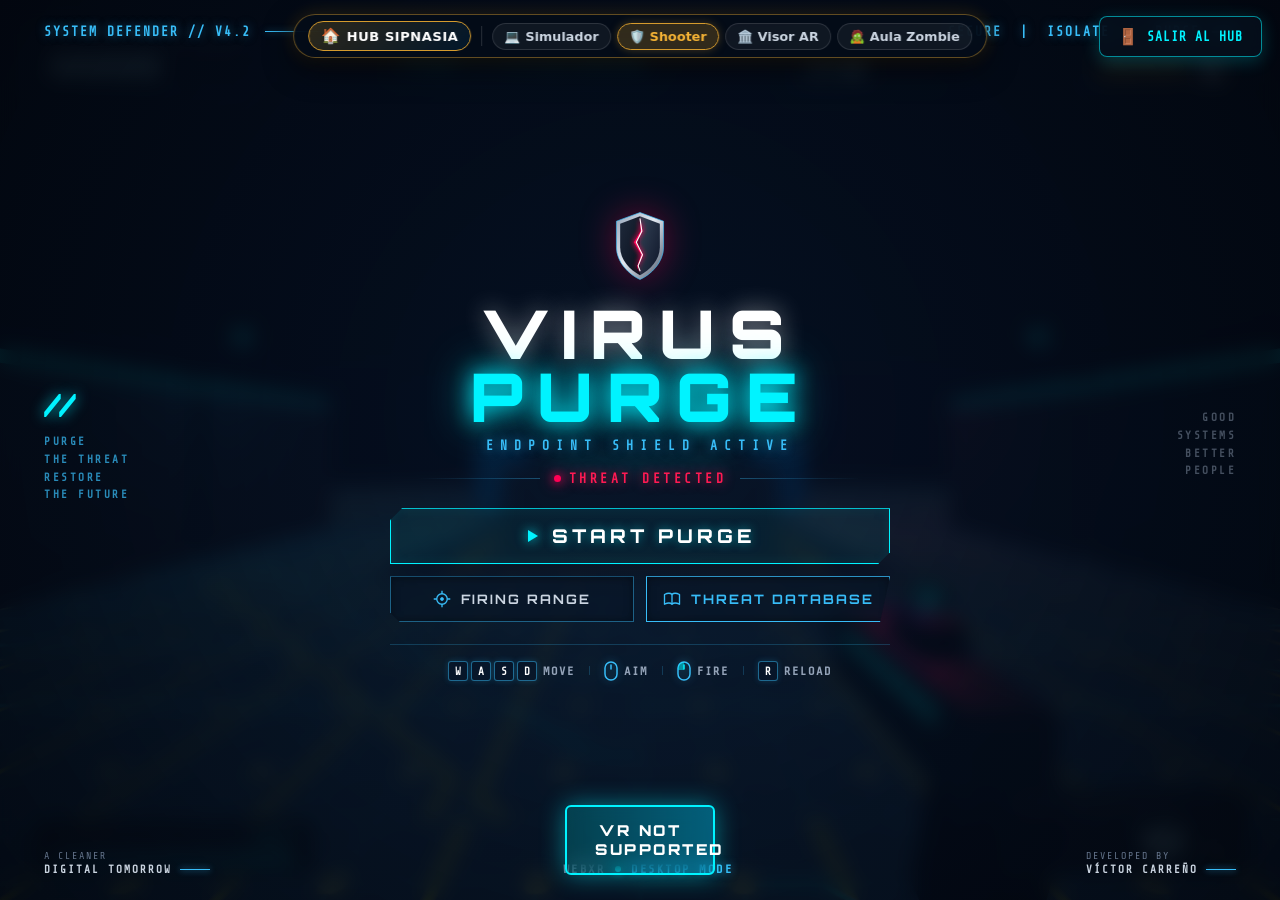
==== commit 31ec5a64: "feat: Integrar 4ta experiencia Aula Zombie Survival Shooter en WebXR y PC" ====
--- a/experiencias/shooter/index.html
+++ b/experiencias/shooter/index.html
@@ -58,6 +58,10 @@
         <a href="../visor/" class="mini-hub-chip">
           <span class="chip-icon">🏛️</span>
           <span class="chip-text">Visor AR</span>
+        </a>
+        <a href="../zombie-classroom/" class="mini-hub-chip">
+          <span class="chip-icon">🧟</span>
+          <span class="chip-text">Aula Zombie</span>
         </a>
       </nav>
     </aside>
